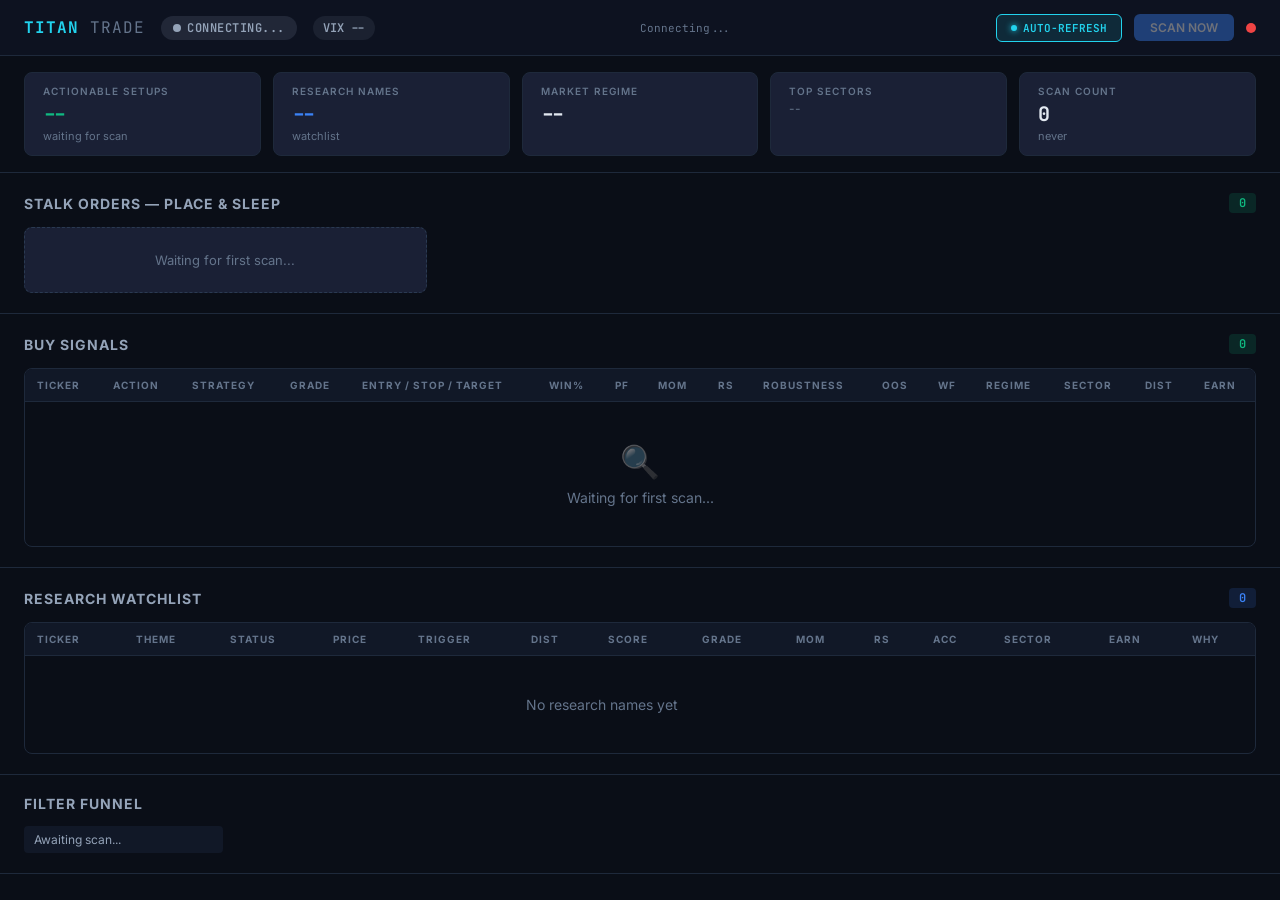
==== static/live.html @ 1145a7be "error fixed" ====
<!DOCTYPE html>
<html lang="en">
<head>
<meta charset="UTF-8">
<meta name="viewport" content="width=device-width, initial-scale=1.0">
<title>Titan Trade — Live Scanner</title>
<link href="https://fonts.googleapis.com/css2?family=JetBrains+Mono:wght@300;400;500;600;700&family=Inter:wght@300;400;500;600;700&display=swap" rel="stylesheet">
<style>
/* ============================================================
   TITAN TRADE LIVE DASHBOARD — Dark Trading Terminal Theme
   ============================================================ */
:root {
  --bg-primary: #0a0e17;
  --bg-secondary: #111827;
  --bg-card: #1a2035;
  --bg-card-hover: #1f2847;
  --bg-header: #0d1220;
  --border: #1e293b;
  --border-light: #2a3a52;
  --text-primary: #e2e8f0;
  --text-secondary: #94a3b8;
  --text-muted: #64748b;
  --accent-blue: #3b82f6;
  --accent-cyan: #22d3ee;
  --accent-green: #10b981;
  --accent-red: #ef4444;
  --accent-amber: #f59e0b;
  --accent-purple: #a78bfa;
  --grade-a: #10b981;
  --grade-b: #3b82f6;
  --grade-c: #f59e0b;
  --grade-d: #f97316;
  --grade-f: #ef4444;
  --glow-green: 0 0 20px rgba(16, 185, 129, 0.15);
  --glow-blue: 0 0 20px rgba(59, 130, 246, 0.15);
  --glow-red: 0 0 20px rgba(239, 68, 68, 0.15);
  --radius: 8px;
  --font-mono: 'JetBrains Mono', 'Cascadia Code', 'Fira Code', monospace;
  --font-sans: 'Inter', -apple-system, BlinkMacSystemFont, sans-serif;
}

* { margin: 0; padding: 0; box-sizing: border-box; }

body {
  font-family: var(--font-sans);
  background: var(--bg-primary);
  color: var(--text-primary);
  min-height: 100vh;
  overflow-x: hidden;
}

/* --- TOP BAR ----------------------------------------------------------- */
.topbar {
  display: flex;
  align-items: center;
  justify-content: space-between;
  padding: 0 24px;
  height: 56px;
  background: var(--bg-header);
  border-bottom: 1px solid var(--border);
  position: sticky;
  top: 0;
  z-index: 100;
}
.topbar-left {
  display: flex;
  align-items: center;
  gap: 16px;
}
.logo {
  font-family: var(--font-mono);
  font-weight: 700;
  font-size: 16px;
  color: var(--accent-cyan);
  letter-spacing: 1px;
}
.logo span { color: var(--text-muted); font-weight: 400; }

.topbar-center {
  display: flex;
  align-items: center;
  gap: 20px;
}
.topbar-right {
  display: flex;
  align-items: center;
  gap: 12px;
}

/* Status pills */
.pill {
  display: inline-flex;
  align-items: center;
  gap: 6px;
  padding: 4px 12px;
  border-radius: 20px;
  font-size: 12px;
  font-weight: 600;
  font-family: var(--font-mono);
  letter-spacing: 0.5px;
}
.pill-dot {
  width: 8px; height: 8px;
  border-radius: 50%;
  display: inline-block;
}

.pill-bull { background: rgba(16, 185, 129, 0.15); color: var(--accent-green); }
.pill-bull .pill-dot { background: var(--accent-green); box-shadow: 0 0 6px var(--accent-green); }
.pill-bear { background: rgba(239, 68, 68, 0.15); color: var(--accent-red); }
.pill-bear .pill-dot { background: var(--accent-red); box-shadow: 0 0 6px var(--accent-red); }
.pill-neutral { background: rgba(148, 163, 184, 0.15); color: var(--text-secondary); }
.pill-neutral .pill-dot { background: var(--text-secondary); }
.pill-correction { background: rgba(245, 158, 11, 0.15); color: var(--accent-amber); }
.pill-correction .pill-dot { background: var(--accent-amber); box-shadow: 0 0 6px var(--accent-amber); }

.vix-pill {
  font-family: var(--font-mono);
  font-size: 12px;
  font-weight: 600;
  padding: 4px 10px;
  border-radius: 20px;
  background: rgba(148, 163, 184, 0.1);
  color: var(--text-secondary);
}
.vix-low { color: var(--accent-green); background: rgba(16, 185, 129, 0.1); }
.vix-mid { color: var(--accent-amber); background: rgba(245, 158, 11, 0.1); }
.vix-high { color: var(--accent-red); background: rgba(239, 68, 68, 0.15); }

.scan-status {
  font-family: var(--font-mono);
  font-size: 11px;
  color: var(--text-muted);
}
.scan-status.scanning { color: var(--accent-cyan); }

.btn-scan {
  background: var(--accent-blue);
  color: white;
  border: none;
  padding: 6px 16px;
  border-radius: 6px;
  font-size: 12px;
  font-weight: 600;
  cursor: pointer;
  font-family: var(--font-sans);
  transition: all 0.2s;
}
.btn-scan:hover { background: #2563eb; }
.btn-scan:disabled { opacity: 0.4; cursor: not-allowed; }

.btn-auto {
  background: transparent;
  color: var(--text-muted);
  border: 1px solid var(--border-light);
  padding: 6px 14px;
  border-radius: 6px;
  font-size: 11px;
  font-weight: 600;
  cursor: pointer;
  font-family: var(--font-mono);
  transition: all 0.2s;
  display: inline-flex;
  align-items: center;
  gap: 6px;
}
.btn-auto:hover { border-color: var(--accent-cyan); color: var(--accent-cyan); }
.btn-auto.active {
  background: rgba(34, 211, 238, 0.12);
  border-color: var(--accent-cyan);
  color: var(--accent-cyan);
}
.btn-auto .auto-dot {
  width: 6px; height: 6px;
  border-radius: 50%;
  background: var(--text-muted);
  transition: all 0.3s;
}
.btn-auto.active .auto-dot {
  background: var(--accent-cyan);
  box-shadow: 0 0 6px var(--accent-cyan);
}

.refresh-flash {
  animation: flashBorder 1s ease-out;
}
@keyframes flashBorder {
  0% { box-shadow: inset 0 0 0 2px var(--accent-cyan); }
  100% { box-shadow: inset 0 0 0 0px transparent; }
}

.ws-indicator {
  width: 10px; height: 10px;
  border-radius: 50%;
  background: var(--accent-red);
  transition: background 0.3s;
}
.ws-indicator.connected { background: var(--accent-green); box-shadow: 0 0 8px rgba(16,185,129,0.5); }

/* --- ALERT BANNER ------------------------------------------------------ */
.alert-banner {
  padding: 10px 24px;
  font-size: 13px;
  font-weight: 500;
  display: none;
  align-items: center;
  gap: 8px;
}
.alert-banner.visible { display: flex; }
.alert-actionable { background: rgba(16, 185, 129, 0.1); color: var(--accent-green); border-bottom: 1px solid rgba(16,185,129,0.2); }
.alert-research { background: rgba(59, 130, 246, 0.08); color: var(--accent-blue); border-bottom: 1px solid rgba(59,130,246,0.15); }
.alert-defensive { background: rgba(239, 68, 68, 0.08); color: var(--accent-red); border-bottom: 1px solid rgba(239,68,68,0.15); }
.alert-quiet { background: rgba(148, 163, 184, 0.05); color: var(--text-muted); border-bottom: 1px solid var(--border); }

/* --- STATS ROW --------------------------------------------------------- */
.stats-row {
  display: flex;
  gap: 12px;
  padding: 16px 24px;
  border-bottom: 1px solid var(--border);
  flex-wrap: wrap;
}
.stat-card {
  background: var(--bg-card);
  border: 1px solid var(--border);
  border-radius: var(--radius);
  padding: 12px 18px;
  flex: 1;
  min-width: 140px;
}
.stat-card .label {
  font-size: 10px;
  font-weight: 600;
  text-transform: uppercase;
  letter-spacing: 1px;
  color: var(--text-muted);
  margin-bottom: 4px;
}
.stat-card .value {
  font-family: var(--font-mono);
  font-size: 20px;
  font-weight: 700;
}
.stat-card .sub {
  font-size: 11px;
  color: var(--text-muted);
  margin-top: 2px;
}

/* --- MAIN LAYOUT ------------------------------------------------------- */
.main-grid {
  display: grid;
  grid-template-columns: 1fr;
  gap: 0;
}

/* --- SECTION ----------------------------------------------------------- */
.section {
  border-bottom: 1px solid var(--border);
  padding: 20px 24px;
}
.section-header {
  display: flex;
  align-items: center;
  justify-content: space-between;
  margin-bottom: 14px;
}
.section-title {
  font-size: 14px;
  font-weight: 700;
  text-transform: uppercase;
  letter-spacing: 1px;
  color: var(--text-secondary);
}
.section-badge {
  font-family: var(--font-mono);
  font-size: 12px;
  font-weight: 600;
  padding: 2px 10px;
  border-radius: 4px;
  background: rgba(59, 130, 246, 0.15);
  color: var(--accent-blue);
}
.section-badge.green { background: rgba(16, 185, 129, 0.15); color: var(--accent-green); }

/* --- TABLE ------------------------------------------------------------- */
.table-wrap {
  overflow-x: auto;
  border-radius: var(--radius);
  border: 1px solid var(--border);
}
table {
  width: 100%;
  border-collapse: collapse;
  font-size: 13px;
}
thead th {
  background: var(--bg-secondary);
  color: var(--text-muted);
  font-size: 10px;
  font-weight: 700;
  text-transform: uppercase;
  letter-spacing: 1px;
  padding: 10px 12px;
  text-align: left;
  border-bottom: 1px solid var(--border);
  position: sticky;
  top: 0;
  white-space: nowrap;
}
tbody td {
  padding: 10px 12px;
  border-bottom: 1px solid var(--border);
  white-space: nowrap;
  vertical-align: middle;
}
tbody tr { transition: background 0.15s; }
tbody tr:hover { background: var(--bg-card-hover); }
tbody tr:last-child td { border-bottom: none; }
tbody tr.highlight-new {
  animation: rowFlash 2s ease-out;
}
@keyframes rowFlash {
  0% { background: rgba(16, 185, 129, 0.2); }
  100% { background: transparent; }
}

.ticker-cell {
  font-family: var(--font-mono);
  font-weight: 700;
  font-size: 14px;
  color: var(--accent-cyan);
}
.action-cell {
  font-family: var(--font-mono);
  font-weight: 600;
  font-size: 11px;
  padding: 3px 8px;
  border-radius: 4px;
  display: inline-block;
}
.action-buy { background: rgba(16, 185, 129, 0.15); color: var(--accent-green); }
.action-watch { background: rgba(245, 158, 11, 0.12); color: var(--accent-amber); }
.action-pilot { background: rgba(167, 139, 250, 0.15); color: var(--accent-purple); }

.grade-badge {
  font-family: var(--font-mono);
  font-weight: 700;
  font-size: 13px;
  width: 28px; height: 28px;
  display: inline-flex;
  align-items: center;
  justify-content: center;
  border-radius: 6px;
}
.grade-A { background: rgba(16, 185, 129, 0.2); color: var(--grade-a); }
.grade-B { background: rgba(59, 130, 246, 0.2); color: var(--grade-b); }
.grade-C { background: rgba(245, 158, 11, 0.2); color: var(--grade-c); }
.grade-D { background: rgba(249, 115, 22, 0.2); color: var(--grade-d); }
.grade-F { background: rgba(239, 68, 68, 0.2); color: var(--grade-f); }

.mono { font-family: var(--font-mono); }
.text-green { color: var(--accent-green); }
.text-red { color: var(--accent-red); }
.text-amber { color: var(--accent-amber); }
.text-blue { color: var(--accent-blue); }
.text-muted { color: var(--text-muted); }
.text-cyan { color: var(--accent-cyan); }
.text-purple { color: var(--accent-purple); }

.sector-tag {
  font-size: 10px;
  font-weight: 600;
  padding: 2px 6px;
  border-radius: 3px;
  background: rgba(34, 211, 238, 0.12);
  color: var(--accent-cyan);
}
.sector-tag.aligned { background: rgba(16, 185, 129, 0.15); color: var(--accent-green); }

.bar-cell {
  display: flex;
  align-items: center;
  gap: 6px;
}
.mini-bar {
  width: 50px; height: 6px;
  background: var(--border);
  border-radius: 3px;
  overflow: hidden;
}
.mini-bar-fill {
  height: 100%;
  border-radius: 3px;
  transition: width 0.5s ease;
}
.bar-green { background: var(--accent-green); }
.bar-blue { background: var(--accent-blue); }
.bar-amber { background: var(--accent-amber); }
.bar-red { background: var(--accent-red); }

/* Price levels */
.price-levels {
  display: flex;
  flex-direction: column;
  gap: 1px;
  font-family: var(--font-mono);
  font-size: 11px;
}
.price-levels .entry { color: var(--text-primary); }
.price-levels .stop { color: var(--accent-red); }
.price-levels .target { color: var(--accent-green); }

/* --- FILTER FUNNEL ----------------------------------------------------- */
.filter-grid {
  display: grid;
  grid-template-columns: repeat(auto-fill, minmax(180px, 1fr));
  gap: 8px;
}
.filter-item {
  display: flex;
  justify-content: space-between;
  align-items: center;
  padding: 6px 10px;
  background: var(--bg-secondary);
  border-radius: 4px;
  font-size: 12px;
}
.filter-item .name { color: var(--text-secondary); }
.filter-item .count {
  font-family: var(--font-mono);
  font-weight: 600;
  color: var(--text-muted);
}

/* --- SECTORS ----------------------------------------------------------- */
.sector-chips {
  display: flex;
  gap: 8px;
  flex-wrap: wrap;
}
.sector-chip {
  padding: 4px 12px;
  border-radius: 20px;
  font-size: 12px;
  font-weight: 600;
  background: rgba(34, 211, 238, 0.1);
  color: var(--accent-cyan);
  border: 1px solid rgba(34, 211, 238, 0.2);
}

/* --- DETAIL PANEL (expandable row) ------------------------------------- */
.detail-row td {
  padding: 0 !important;
  border-bottom: 1px solid var(--border);
}
.detail-content {
  padding: 14px 20px;
  background: var(--bg-secondary);
  display: grid;
  grid-template-columns: repeat(auto-fill, minmax(160px, 1fr));
  gap: 10px;
}
.detail-item .label {
  font-size: 10px;
  text-transform: uppercase;
  letter-spacing: 0.5px;
  color: var(--text-muted);
}
.detail-item .val {
  font-family: var(--font-mono);
  font-size: 13px;
  font-weight: 600;
  color: var(--text-primary);
}

/* --- EMPTY STATE ------------------------------------------------------- */
.empty-state {
  text-align: center;
  padding: 40px 20px;
  color: var(--text-muted);
}
.empty-state .icon { font-size: 32px; margin-bottom: 8px; opacity: 0.4; }
.empty-state p { font-size: 14px; }

/* --- SCANNING OVERLAY -------------------------------------------------- */
.scanning-pulse {
  display: inline-block;
  width: 8px; height: 8px;
  border-radius: 50%;
  background: var(--accent-cyan);
  animation: pulse 1.5s ease-in-out infinite;
  margin-right: 6px;
}
@keyframes pulse {
  0%, 100% { opacity: 0.4; transform: scale(0.8); }
  50% { opacity: 1; transform: scale(1.2); }
}

/* --- STALK ORDERS ------------------------------------------------------ */
.stalk-grid {
  display: grid;
  grid-template-columns: repeat(auto-fill, minmax(300px, 1fr));
  gap: 12px;
}
.stalk-card {
  background: var(--bg-card);
  border: 1px solid rgba(16, 185, 129, 0.3);
  border-radius: var(--radius);
  padding: 16px;
  position: relative;
  transition: all 0.2s;
}
.stalk-card:hover {
  border-color: var(--accent-green);
  box-shadow: var(--glow-green);
}
.stalk-card-header {
  display: flex;
  align-items: center;
  justify-content: space-between;
  margin-bottom: 12px;
}
.stalk-ticker {
  font-family: var(--font-mono);
  font-size: 18px;
  font-weight: 700;
  color: var(--accent-cyan);
}
.stalk-badge {
  font-family: var(--font-mono);
  font-size: 10px;
  font-weight: 700;
  padding: 3px 8px;
  border-radius: 4px;
  background: rgba(16, 185, 129, 0.15);
  color: var(--accent-green);
  letter-spacing: 1px;
}
.stalk-levels {
  display: grid;
  grid-template-columns: 1fr 1fr 1fr;
  gap: 8px;
  margin-bottom: 12px;
}
.stalk-level {
  text-align: center;
  padding: 8px 4px;
  border-radius: 6px;
  background: var(--bg-secondary);
}
.stalk-level .sl-label {
  font-size: 9px;
  font-weight: 700;
  text-transform: uppercase;
  letter-spacing: 1px;
  margin-bottom: 4px;
}
.stalk-level .sl-price {
  font-family: var(--font-mono);
  font-size: 15px;
  font-weight: 700;
}
.sl-entry .sl-label { color: var(--accent-blue); }
.sl-entry .sl-price { color: var(--text-primary); }
.sl-stop .sl-label { color: var(--accent-red); }
.sl-stop .sl-price { color: var(--accent-red); }
.sl-target .sl-label { color: var(--accent-green); }
.sl-target .sl-price { color: var(--accent-green); }

.stalk-meta {
  display: flex;
  flex-wrap: wrap;
  gap: 10px;
  font-size: 11px;
  color: var(--text-muted);
}
.stalk-meta .sm-item {
  display: flex;
  align-items: center;
  gap: 4px;
}
.stalk-meta .sm-val {
  font-family: var(--font-mono);
  font-weight: 600;
  color: var(--text-secondary);
}

.stalk-empty {
  text-align: center;
  padding: 24px;
  color: var(--text-muted);
  font-size: 13px;
  background: var(--bg-card);
  border: 1px dashed var(--border-light);
  border-radius: var(--radius);
}

/* --- SCROLLBAR --------------------------------------------------------- */
::-webkit-scrollbar { width: 6px; height: 6px; }
::-webkit-scrollbar-track { background: transparent; }
::-webkit-scrollbar-thumb { background: var(--border-light); border-radius: 3px; }
::-webkit-scrollbar-thumb:hover { background: var(--text-muted); }

/* --- RESPONSIVE -------------------------------------------------------- */
@media (max-width: 768px) {
  .topbar { padding: 0 12px; flex-wrap: wrap; height: auto; min-height: 56px; gap: 8px; padding-top: 8px; padding-bottom: 8px; }
  .topbar-center { order: 3; width: 100%; justify-content: center; }
  .stats-row { padding: 12px; }
  .section { padding: 16px 12px; }
  .stat-card { min-width: 100px; padding: 8px 12px; }
  .stat-card .value { font-size: 16px; }
}
</style>
</head>
<body>

<!-- ================================================================== -->
<!-- TOP BAR                                                            -->
<!-- ================================================================== -->
<div class="topbar">
  <div class="topbar-left">
    <div class="logo">TITAN<span> TRADE</span></div>
    <div id="market-pill" class="pill pill-neutral">
      <span class="pill-dot"></span>
      <span id="market-label">CONNECTING...</span>
    </div>
    <div id="vix-pill" class="vix-pill">VIX --</div>
  </div>
  <div class="topbar-center">
    <span id="scan-status" class="scan-status">Connecting...</span>
  </div>
  <div class="topbar-right">
    <button id="btn-auto" class="btn-auto active" onclick="toggleAutoRefresh()" title="Auto-refresh page when scan completes">
      <span class="auto-dot"></span>AUTO-REFRESH
    </button>
    <button id="btn-scan" class="btn-scan" onclick="requestScan()" disabled>SCAN NOW</button>
    <div id="ws-dot" class="ws-indicator" title="WebSocket"></div>
  </div>
</div>

<!-- ================================================================== -->
<!-- ALERT BANNER                                                       -->
<!-- ================================================================== -->
<div id="alert-banner" class="alert-banner"></div>

<!-- ================================================================== -->
<!-- STATS ROW                                                          -->
<!-- ================================================================== -->
<div class="stats-row">
  <div class="stat-card">
    <div class="label">Actionable Setups</div>
    <div class="value text-green" id="stat-actionable">--</div>
    <div class="sub" id="stat-actionable-sub">waiting for scan</div>
  </div>
  <div class="stat-card">
    <div class="label">Research Names</div>
    <div class="value text-blue" id="stat-research">--</div>
    <div class="sub" id="stat-research-sub">watchlist</div>
  </div>
  <div class="stat-card">
    <div class="label">Market Regime</div>
    <div class="value" id="stat-regime">--</div>
    <div class="sub" id="stat-regime-sub">&nbsp;</div>
  </div>
  <div class="stat-card">
    <div class="label">Top Sectors</div>
    <div id="sector-chips" class="sector-chips" style="margin-top:4px">
      <span class="text-muted" style="font-size:12px">--</span>
    </div>
  </div>
  <div class="stat-card">
    <div class="label">Scan Count</div>
    <div class="value mono" id="stat-scans">0</div>
    <div class="sub" id="stat-last-scan">never</div>
  </div>
</div>

<!-- ================================================================== -->
<!-- STALK ORDERS — Place these and go to sleep                         -->
<!-- ================================================================== -->
<div class="section" id="section-stalk">
  <div class="section-header">
    <span class="section-title">Stalk Orders — Place &amp; Sleep</span>
    <span class="section-badge green" id="stalk-count-badge">0</span>
  </div>
  <div id="stalk-grid" class="stalk-grid">
    <div class="stalk-empty">Waiting for first scan...</div>
  </div>
</div>

<!-- ================================================================== -->
<!-- ACTIONABLE SETUPS                                                  -->
<!-- ================================================================== -->
<div class="section" id="section-setups">
  <div class="section-header">
    <span class="section-title">Buy Signals</span>
    <span class="section-badge green" id="setup-count-badge">0</span>
  </div>
  <div class="table-wrap">
    <table>
      <thead>
        <tr>
          <th>Ticker</th>
          <th>Action</th>
          <th>Strategy</th>
          <th>Grade</th>
          <th>Entry / Stop / Target</th>
          <th>Win%</th>
          <th>PF</th>
          <th>Mom</th>
          <th>RS</th>
          <th>Robustness</th>
          <th>OOS</th>
          <th>WF</th>
          <th>Regime</th>
          <th>Sector</th>
          <th>Dist</th>
          <th>Earn</th>
        </tr>
      </thead>
      <tbody id="setups-body">
        <tr><td colspan="16" class="empty-state"><div class="icon">&#x1F50D;</div><p>Waiting for first scan...</p></td></tr>
      </tbody>
    </table>
  </div>
</div>

<!-- ================================================================== -->
<!-- RESEARCH WATCHLIST                                                  -->
<!-- ================================================================== -->
<div class="section" id="section-watchlist">
  <div class="section-header">
    <span class="section-title">Research Watchlist</span>
    <span class="section-badge" id="watch-count-badge">0</span>
  </div>
  <div class="table-wrap">
    <table>
      <thead>
        <tr>
          <th>Ticker</th>
          <th>Theme</th>
          <th>Status</th>
          <th>Price</th>
          <th>Trigger</th>
          <th>Dist</th>
          <th>Score</th>
          <th>Grade</th>
          <th>Mom</th>
          <th>RS</th>
          <th>Acc</th>
          <th>Sector</th>
          <th>Earn</th>
          <th>Why</th>
        </tr>
      </thead>
      <tbody id="watchlist-body">
        <tr><td colspan="13" class="empty-state"><p>No research names yet</p></td></tr>
      </tbody>
    </table>
  </div>
</div>

<!-- ================================================================== -->
<!-- FILTER FUNNEL                                                      -->
<!-- ================================================================== -->
<div class="section">
  <div class="section-header">
    <span class="section-title">Filter Funnel</span>
  </div>
  <div class="filter-grid" id="filter-grid">
    <div class="filter-item"><span class="name">Awaiting scan...</span></div>
  </div>
</div>

<!-- ================================================================== -->
<!-- JAVASCRIPT                                                         -->
<!-- ================================================================== -->
<script>
(function() {
  "use strict";

  // ---- State -----------------------------------------------------------
  let ws = null;
  let reconnectTimer = null;
  let countdownTimer = null;
  let nextScanTime = null;
  let isScanning = false;
  let previousTickers = new Set();
  let autoRefresh = true;
  let scanResultCount = 0;

  // ---- Helpers ---------------------------------------------------------
  const $ = id => document.getElementById(id);
  const money = v => `$${Number(v||0).toLocaleString(undefined,{minimumFractionDigits:2,maximumFractionDigits:2})}`;
  const pct = (v, d=1) => `${Number(v||0).toFixed(d)}%`;

  function marketPillClass(status) {
    const s = String(status||"").toUpperCase();
    if (s.includes("STRONG_BULL") || s.includes("BULL")) return "pill-bull";
    if (s.includes("BEAR") || s.includes("PANIC")) return "pill-bear";
    if (s.includes("CORRECTION") || s.includes("FEAR")) return "pill-correction";
    return "pill-neutral";
  }

  function vixClass(v) {
    v = Number(v||0);
    if (v <= 15) return "vix-low";
    if (v <= 22) return "";
    if (v <= 30) return "vix-mid";
    return "vix-high";
  }

  function actionClass(action) {
    const a = String(action||"").toUpperCase();
    if (a.includes("BUY")) return "action-buy";
    if (a.includes("PILOT")) return "action-pilot";
    return "action-watch";
  }

  function gradeClass(g) { return `grade-${String(g||"F").toUpperCase()}`; }

  function alertClass(state) {
    const s = String(state||"").toUpperCase();
    if (s === "ACTIONABLE") return "alert-actionable";
    if (s === "RESEARCH") return "alert-research";
    if (s === "DEFENSIVE") return "alert-defensive";
    return "alert-quiet";
  }

  function barColor(v) {
    v = Number(v||0);
    if (v >= 70) return "bar-green";
    if (v >= 50) return "bar-blue";
    if (v >= 30) return "bar-amber";
    return "bar-red";
  }

  function timeAgo(iso) {
    if (!iso) return "never";
    const diff = (Date.now() - new Date(iso).getTime()) / 1000;
    if (diff < 60) return "just now";
    if (diff < 3600) return `${Math.floor(diff/60)}m ago`;
    return `${Math.floor(diff/3600)}h ${Math.floor((diff%3600)/60)}m ago`;
  }

  function playNotificationSound() {
    try {
      const ctx = new (window.AudioContext || window.webkitAudioContext)();
      const osc = ctx.createOscillator();
      const gain = ctx.createGain();
      osc.connect(gain);
      gain.connect(ctx.destination);
      osc.frequency.value = 880;
      osc.type = "sine";
      gain.gain.setValueAtTime(0.1, ctx.currentTime);
      gain.gain.exponentialRampToValueAtTime(0.001, ctx.currentTime + 0.3);
      osc.start(ctx.currentTime);
      osc.stop(ctx.currentTime + 0.3);
    } catch(e) {}
  }

  // ---- Countdown -------------------------------------------------------
  function startCountdown() {
    if (countdownTimer) clearInterval(countdownTimer);
    countdownTimer = setInterval(updateCountdown, 1000);
  }

  function updateCountdown() {
    const statusEl = $("scan-status");
    if (isScanning) {
      statusEl.innerHTML = '<span class="scanning-pulse"></span>Scanning S&P 500...';
      statusEl.className = "scan-status scanning";
      return;
    }
    if (!nextScanTime) {
      statusEl.textContent = "Waiting...";
      return;
    }
    const diff = Math.max(0, (new Date(nextScanTime).getTime() - Date.now()) / 1000);
    const m = Math.floor(diff / 60);
    const s = Math.floor(diff % 60);
    statusEl.textContent = `Next scan in ${m}:${String(s).padStart(2,"0")}`;
    statusEl.className = "scan-status";
  }

  // ---- Render: Scan Results --------------------------------------------
  function renderScanResult(data) {
    if (!data) return;

    const actionable = Number(data.actionable_count ?? (data.setups||[]).length);
    const research = Number(data.research_watchlist_count ?? data.watchlist_count ?? (data.research_watchlist||[]).length);
    const mktStatus = data.market_status || "UNKNOWN";
    const vix = data.vix_level;
    const topSectors = data.top_sectors || [];
    const oppState = data.opportunity_state || "QUIET";
    const oppHeadline = data.opportunity_headline || "";
    const oppDetail = data.opportunity_detail || "";

    // Topbar
    const mp = $("market-pill");
    mp.className = `pill ${marketPillClass(mktStatus)}`;
    $("market-label").textContent = mktStatus;

    const vp = $("vix-pill");
    vp.textContent = vix != null ? `VIX ${Number(vix).toFixed(1)}` : "VIX --";
    vp.className = `vix-pill ${vixClass(vix)}`;

    // Stats
    $("stat-actionable").textContent = actionable;
    $("stat-actionable-sub").textContent = actionable === 1 ? "setup ready" : "setups ready";
    $("stat-research").textContent = research;
    $("stat-research-sub").textContent = "watchlist";
    $("stat-regime").textContent = mktStatus;
    $("stat-regime").className = `value ${marketPillClass(mktStatus).replace("pill-","text-")}`;
    $("stat-regime-sub").textContent = vix != null ? `VIX ${Number(vix).toFixed(1)}` : "";

    // Sectors
    const sc = $("sector-chips");
    if (topSectors.length) {
      sc.innerHTML = topSectors.map(s => `<span class="sector-chip">${s}</span>`).join("");
    } else {
      sc.innerHTML = '<span class="text-muted" style="font-size:12px">--</span>';
    }

    // Scan count & time
    $("stat-last-scan").textContent = timeAgo(data.timestamp);

    // Alert banner
    const ab = $("alert-banner");
    ab.className = `alert-banner visible ${alertClass(oppState)}`;
    ab.innerHTML = `<strong>${oppState}</strong> &mdash; ${oppHeadline}`;

    // Stalk orders
    const stalkOrders = data.stalk_orders || [];
    $("stalk-count-badge").textContent = stalkOrders.length;
    renderStalkOrders(stalkOrders);

    // Setups table
    const setups = data.setups || [];
    const newTickers = new Set(setups.map(s => s.ticker));
    $("setup-count-badge").textContent = setups.length;
    renderSetupsTable(setups, newTickers);

    // Check for new signals
    if (previousTickers.size > 0) {
      const brandNew = setups.filter(s => !previousTickers.has(s.ticker));
      if (brandNew.length > 0) {
        playNotificationSound();
        document.title = `(${brandNew.length} NEW) Titan Trade`;
        setTimeout(() => { document.title = "Titan Trade — Live Scanner"; }, 10000);
      }
    }
    previousTickers = newTickers;

    // Watchlist table
    const watchlist = data.research_watchlist || data.watchlist || [];
    $("watch-count-badge").textContent = watchlist.length;
    renderWatchlistTable(watchlist);

    // Filter funnel
    renderFilterFunnel(data);
  }

  function renderStalkOrders(orders) {
    const grid = $("stalk-grid");
    if (!orders.length) {
      grid.innerHTML = '<div class="stalk-empty">No stalk candidates in this scan — check back next cycle</div>';
      return;
    }
    grid.innerHTML = "";
    orders.forEach(o => {
      const card = document.createElement("div");
      card.className = "stalk-card";
      card.innerHTML = `
        <div class="stalk-card-header">
          <span class="stalk-ticker">${o.symbol}</span>
          <span class="stalk-badge">STALK</span>
        </div>
        <div class="stalk-levels">
          <div class="stalk-level sl-entry">
            <div class="sl-label">Limit Buy</div>
            <div class="sl-price">${money(o.pivot_price)}</div>
          </div>
          <div class="stalk-level sl-stop">
            <div class="sl-label">Stop Loss</div>
            <div class="sl-price">${money(o.stop_price)}</div>
          </div>
          <div class="stalk-level sl-target">
            <div class="sl-label">Target</div>
            <div class="sl-price">${money(o.target_price)}</div>
          </div>
        </div>
        <div class="stalk-meta">
          <div class="sm-item">Shares: <span class="sm-val">${o.qty}</span></div>
          <div class="sm-item">Risk: <span class="sm-val">$${Number(o.risk_dollars||0).toFixed(0)}</span></div>
          <div class="sm-item">Sector: <span class="sm-val">${o.sector||"--"}</span></div>
          ${o.score ? `<div class="sm-item">Score: <span class="sm-val">${Number(o.score).toFixed(0)}</span></div>` : ""}
          ${o.rs_percentile ? `<div class="sm-item">RS: <span class="sm-val">${Number(o.rs_percentile).toFixed(0)}</span></div>` : ""}
        </div>
      `;
      grid.appendChild(card);
    });
  }

  function renderSetupsTable(setups, newTickers) {
    const tbody = $("setups-body");
    if (!setups.length) {
      tbody.innerHTML = '<tr><td colspan="16" class="empty-state"><p>No actionable setups in this scan</p></td></tr>';
      return;
    }
    tbody.innerHTML = "";
    setups.forEach(s => {
      const isNew = !previousTickers.has(s.ticker);
      const tr = document.createElement("tr");
      if (isNew) tr.className = "highlight-new";

      const oosPf = Number(s.oos_pf||0);
      const oosN = Number(s.oos_trades||0);
      const wfPf = Number(s.walk_forward_pf||0);
      const wfPr = Number(s.walk_forward_pass_rate||0);
      const regS = Number(s.regime_score||0);
      const rob = Number(s.robustness_score||0);
      const dist = Number(s.distance_to_entry_pct||0);

      tr.innerHTML = `
        <td class="ticker-cell">${s.ticker}</td>
        <td><span class="action-cell ${actionClass(s.action)}">${s.action||s.confirmation_status||"WATCH"}</span></td>
        <td class="mono" style="font-size:11px">${s.strategy}</td>
        <td><span class="grade-badge ${gradeClass(s.confidence_grade)}">${s.confidence_grade}</span></td>
        <td>
          <div class="price-levels">
            <span class="entry">${money(s.trigger)}</span>
            <span class="stop">${money(s.stop)}</span>
            <span class="target">${money(s.target)}</span>
          </div>
        </td>
        <td class="mono">${pct(s.win_rate)}</td>
        <td class="mono">${Number(s.profit_factor||0).toFixed(2)}</td>
        <td>
          <div class="bar-cell">
            <span class="mono" style="font-size:11px">${Number(s.momentum_score||0).toFixed(0)}</span>
            <div class="mini-bar"><div class="mini-bar-fill ${barColor(s.momentum_score)}" style="width:${Math.min(100,s.momentum_score||0)}%"></div></div>
          </div>
        </td>
        <td>
          <div class="bar-cell">
            <span class="mono" style="font-size:11px">${Number(s.rs_percentile||0).toFixed(0)}</span>
            <div class="mini-bar"><div class="mini-bar-fill ${barColor(s.rs_percentile)}" style="width:${Math.min(100,s.rs_percentile||0)}%"></div></div>
          </div>
        </td>
        <td>
          <div class="bar-cell">
            <span class="mono" style="font-size:11px">${rob.toFixed(0)}</span>
            <div class="mini-bar"><div class="mini-bar-fill ${barColor(rob)}" style="width:${Math.min(100,rob)}%"></div></div>
          </div>
        </td>
        <td class="mono" style="font-size:11px">${oosN > 0 ? `${oosPf.toFixed(2)}/${oosN}` : "--"}</td>
        <td class="mono" style="font-size:11px">${wfPf > 0 ? `${wfPf.toFixed(2)}/${pct(wfPr*100,0)}` : "--"}</td>
        <td class="mono" style="font-size:11px">${pct(regS*100,0)}</td>
        <td>${s.sector_aligned ? `<span class="sector-tag aligned">${s.sector}</span>` : `<span class="sector-tag">${s.sector||""}</span>`}</td>
        <td class="mono ${dist > 2 ? "text-amber" : dist > 0 ? "text-muted" : "text-green"}" style="font-size:11px">${dist > 0 ? `+${dist.toFixed(1)}%` : `${dist.toFixed(1)}%`}</td>
        <td class="mono" style="font-size:11px">${s.earnings_call || "?"}</td>
      `;

      // Click to expand detail
      tr.style.cursor = "pointer";
      tr.addEventListener("click", () => toggleDetail(tr, s));
      tbody.appendChild(tr);
    });
  }

  function toggleDetail(tr, s) {
    const existing = tr.nextElementSibling;
    if (existing && existing.classList.contains("detail-row")) {
      existing.remove();
      return;
    }
    const detail = document.createElement("tr");
    detail.className = "detail-row";
    detail.innerHTML = `<td colspan="16">
      <div class="detail-content">
        <div class="detail-item"><div class="label">Pre-Breakout</div><div class="val">${Number(s.pre_breakout_score||0).toFixed(0)}</div></div>
        <div class="detail-item"><div class="label">Expectancy</div><div class="val">${Number(s.net_expectancy||0).toFixed(4)}</div></div>
        <div class="detail-item"><div class="label">Starter Trigger</div><div class="val">${money(s.starter_trigger)}</div></div>
        <div class="detail-item"><div class="label">Add-On Trigger</div><div class="val">${Number(s.add_on_trigger||0) > 0 ? money(s.add_on_trigger) : "--"}</div></div>
        <div class="detail-item"><div class="label">Partial Target</div><div class="val">${Number(s.partial_target||0) > 0 ? money(s.partial_target) : "--"}</div></div>
        <div class="detail-item"><div class="label">Starter Qty</div><div class="val">${s.starter_qty || s.qty || "--"}</div></div>
        <div class="detail-item"><div class="label">Total Plan</div><div class="val">${s.planned_total_qty || "--"}</div></div>
        <div class="detail-item"><div class="label">Add-On Qty</div><div class="val">${Number(s.add_on_qty||0) > 0 ? s.add_on_qty : "--"}</div></div>
        <div class="detail-item"><div class="label">Position Scalar</div><div class="val">${Number(s.position_size_scalar||1).toFixed(2)}x</div></div>
        <div class="detail-item"><div class="label">Tier</div><div class="val">${s.opportunity_tier || "VALIDATED"}</div></div>
        <div class="detail-item"><div class="label">From 52w High</div><div class="val">${Number(s.distance_from_high_pct||0).toFixed(1)}%</div></div>
        <div class="detail-item"><div class="label">Entry Ready</div><div class="val">${Number(s.entry_ready_score||0).toFixed(0)}</div></div>
      </div>
    </td>`;
    tr.after(detail);
  }

  function renderWatchlistTable(watchlist) {
    const tbody = $("watchlist-body");
    if (!watchlist.length) {
      tbody.innerHTML = '<tr><td colspan="14" class="empty-state"><p>No research names in this scan</p></td></tr>';
      return;
    }
    tbody.innerHTML = "";
    watchlist.forEach(w => {
      const tr = document.createElement("tr");
      const statusClass = w.status === "STALK" ? "text-amber" : "text-muted";
      tr.innerHTML = `
        <td class="ticker-cell">${w.ticker}</td>
        <td class="mono" style="font-size:11px">${w.theme}</td>
        <td class="${statusClass}" style="font-weight:600;font-size:12px">${w.status}</td>
        <td class="mono">${money(w.price)}</td>
        <td class="mono">${money(w.trigger)}</td>
        <td class="mono" style="font-size:11px">${Number(w.distance_to_entry_pct||0).toFixed(1)}%</td>
        <td class="mono">${Number(w.score||0).toFixed(0)}</td>
        <td><span class="grade-badge ${gradeClass(w.confidence_grade || 'C')}" style="transform: scale(0.85);">${w.confidence_grade || "C"}</span></td>
        <td>
          <div class="bar-cell">
            <span class="mono" style="font-size:11px">${Number(w.momentum_score||0).toFixed(0)}</span>
            <div class="mini-bar"><div class="mini-bar-fill ${barColor(w.momentum_score)}" style="width:${Math.min(100,w.momentum_score||0)}%"></div></div>
          </div>
        </td>
        <td>
          <div class="bar-cell">
            <span class="mono" style="font-size:11px">${Number(w.rs_percentile||0).toFixed(0)}</span>
            <div class="mini-bar"><div class="mini-bar-fill ${barColor(w.rs_percentile)}" style="width:${Math.min(100,w.rs_percentile||0)}%"></div></div>
          </div>
        </td>
        <td class="mono" style="font-size:11px">${Number(w.accumulation_score||0).toFixed(0)}</td>
        <td>${w.sector_aligned ? `<span class="sector-tag aligned">${w.sector}</span>` : `<span class="sector-tag">${w.sector||""}</span>`}</td>
        <td class="mono" style="font-size:11px">${w.earnings_call || "?"}</td>
        <td style="font-size:11px;max-width:200px;white-space:normal;color:var(--text-secondary)">${w.why||""}</td>
      `;
      tbody.appendChild(tr);
    });
  }

  function renderFilterFunnel(data) {
    const grid = $("filter-grid");
    // The stats from v3 scan come through as filter summary keys
    // We look for the stats object in the scan data
    const rawStats = data._filter_stats || {};

    // Try to extract from the total_scanned and passed_count
    const total = Number(data.total_scanned || 0);
    const passed = Number(data.actionable_count || data.passed_count || 0);

    // Build filter items from what we have
    const items = [];
    if (total > 0) items.push({name: "Total Scanned", count: total});
    if (passed > 0) items.push({name: "Passed All Filters", count: passed});

    // Look for filter breakdown in the data (v3 exports this in stats)
    const knownFilters = [
      "No Data", "Low Price/Liquidity", "Downtrend (Bear)", "No Setup (VCP/Dip)",
      "Not Near High", "Gap Risk", "Regime Filter", "Rejected (Low Win%)",
      "Rejected (Quality)", "Rejected (OOS)", "Rejected (WF)", "Rejected (Regime)",
      "Precision Filter", "Research Only", "Too Far From Entry", "Unconfirmed Setup",
      "Extended Above Entry", "Bad Risk/Reward", "Earnings Risk", "Sizing Constraint",
      "Sector Filter", "Error", "Passed"
    ];
    // These may be in a flat stats dict
    for (const key of Object.keys(data)) {
      if (knownFilters.includes(key) && Number(data[key]) > 0) {
        items.push({name: key, count: Number(data[key])});
      }
    }

    if (items.length === 0) {
      grid.innerHTML = '<div class="filter-item"><span class="name">Filter data populates after first scan</span></div>';
      return;
    }

    grid.innerHTML = items.map(f =>
      `<div class="filter-item"><span class="name">${f.name}</span><span class="count">${f.count}</span></div>`
    ).join("");
  }

  // ---- WebSocket -------------------------------------------------------
  function connectWS() {
    const proto = location.protocol === "https:" ? "wss:" : "ws:";
    ws = new WebSocket(`${proto}//${location.host}/ws`);

    ws.onopen = () => {
      $("ws-dot").classList.add("connected");
      $("btn-scan").disabled = false;
      startCountdown();
    };

    ws.onclose = () => {
      $("ws-dot").classList.remove("connected");
      $("btn-scan").disabled = true;
      reconnectTimer = setTimeout(connectWS, 3000);
    };

    ws.onerror = () => { ws.close(); };

    ws.onmessage = (e) => {
      try {
        const msg = JSON.parse(e.data);

        if (msg.type === "state") {
          isScanning = msg.is_scanning;
          nextScanTime = msg.next_scan_time;
          $("stat-scans").textContent = msg.scan_count || 0;
          $("btn-scan").disabled = isScanning;
          updateCountdown();
        }

        if (msg.type === "scan_result") {
          scanResultCount++;
          renderScanResult(msg.data);

          // Auto-refresh: full page reload after scan completes (skip first load)
          if (autoRefresh && scanResultCount > 1) {
            // Brief flash to signal refresh, then reload
            document.body.classList.add("refresh-flash");
            setTimeout(() => location.reload(), 600);
          }
        }

        if (msg.type === "scan_error") {
          $("scan-status").textContent = `Error: ${msg.error}`;
          $("scan-status").className = "scan-status";
        }
      } catch(err) {
        console.error("WS parse error:", err);
      }
    };
  }

  window.requestScan = function() {
    if (ws && ws.readyState === WebSocket.OPEN) {
      ws.send(JSON.stringify({action: "scan_now"}));
    }
  };

  window.toggleAutoRefresh = function() {
    autoRefresh = !autoRefresh;
    const btn = $("btn-auto");
    btn.classList.toggle("active", autoRefresh);
  };

  // ---- Boot ------------------------------------------------------------
  connectWS();

  // Update "time ago" labels every 30s
  setInterval(() => {
    // re-render time ago from last scan data
    const el = $("stat-last-scan");
    if (el && el.dataset.iso) {
      el.textContent = timeAgo(el.dataset.iso);
    }
  }, 30000);

})();
</script>

</body>
</html>
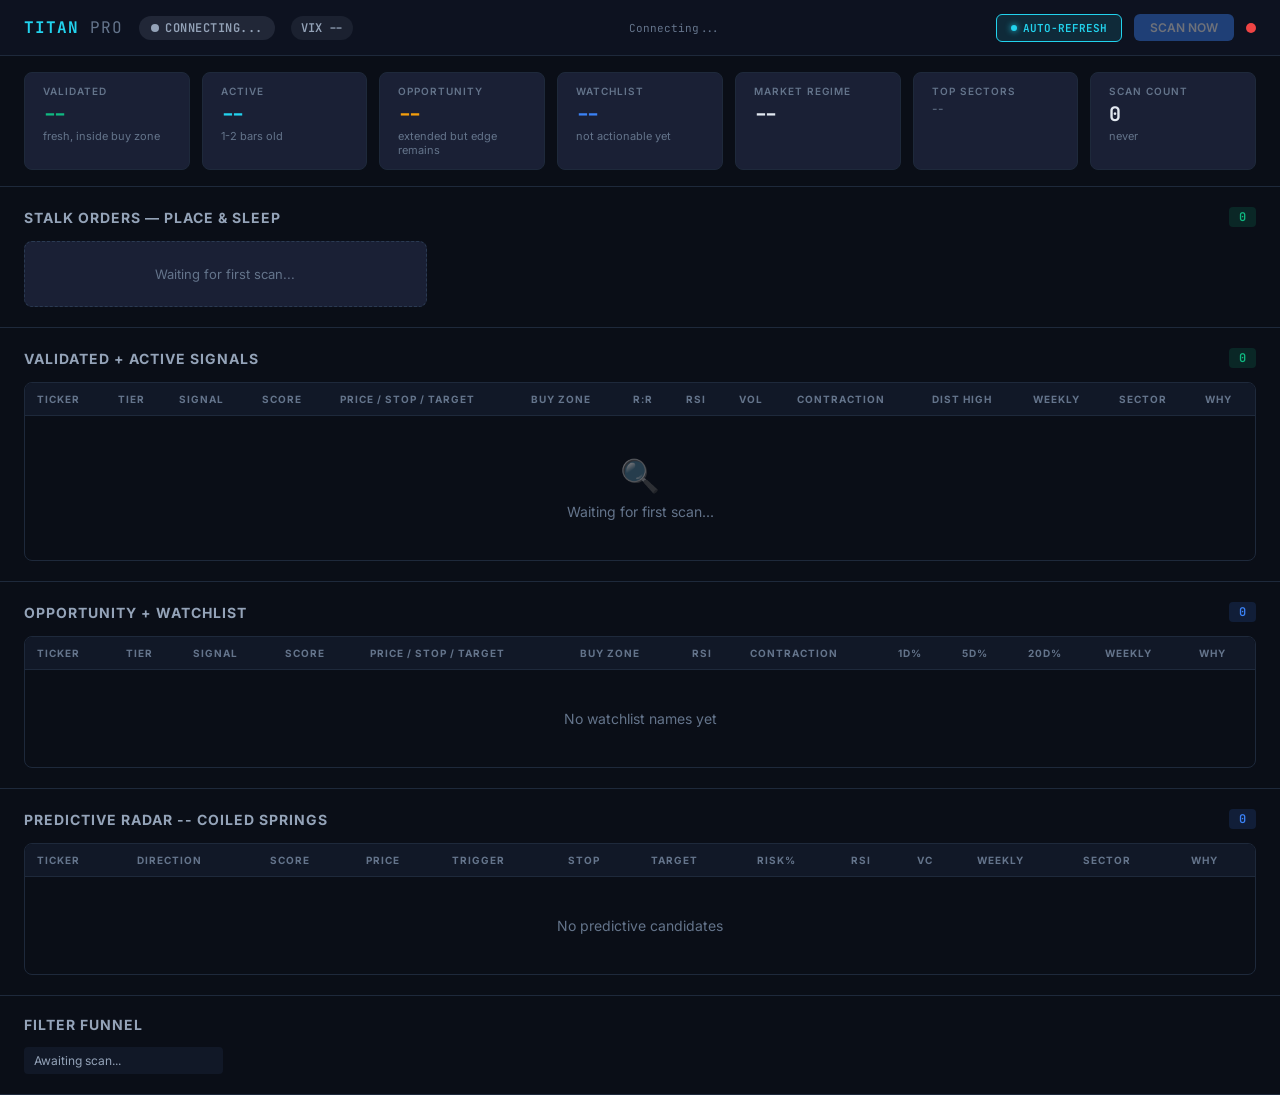
==== commit be4f5867: "updated" ====
--- a/static/live.html
+++ b/static/live.html
@@ -3,7 +3,7 @@
 <head>
 <meta charset="UTF-8">
 <meta name="viewport" content="width=device-width, initial-scale=1.0">
-<title>Titan Trade — Live Scanner</title>
+<title>Titan Pro Scanner — Live</title>
 <link href="https://fonts.googleapis.com/css2?family=JetBrains+Mono:wght@300;400;500;600;700&family=Inter:wght@300;400;500;600;700&display=swap" rel="stylesheet">
 <style>
 /* ============================================================
@@ -596,6 +596,55 @@
   border-radius: var(--radius);
 }
 
+/* --- TIER BADGES ------------------------------------------------------- */
+.tier-badge {
+  font-family: var(--font-mono);
+  font-size: 10px;
+  font-weight: 700;
+  padding: 3px 8px;
+  border-radius: 4px;
+  letter-spacing: 0.5px;
+  display: inline-block;
+}
+.tier-VALIDATED { background: rgba(16, 185, 129, 0.2); color: var(--accent-green); }
+.tier-ACTIVE { background: rgba(34, 211, 238, 0.2); color: var(--accent-cyan); }
+.tier-OPPORTUNITY { background: rgba(245, 158, 11, 0.15); color: var(--accent-amber); }
+.tier-WATCHLIST { background: rgba(148, 163, 184, 0.15); color: var(--text-secondary); }
+
+/* Grade badges */
+.grade-badge {
+  font-family: var(--font-mono);
+  font-size: 10px;
+  font-weight: 700;
+  padding: 2px 6px;
+  border-radius: 3px;
+  display: inline-block;
+  min-width: 18px;
+  text-align: center;
+}
+.grade-a { background: rgba(16, 185, 129, 0.25); color: var(--accent-green); }
+.grade-b { background: rgba(59, 130, 246, 0.25); color: var(--accent-blue); }
+.grade-c { background: rgba(148, 163, 184, 0.15); color: var(--text-muted); }
+
+/* Signal type badges */
+.signal-badge {
+  font-family: var(--font-mono);
+  font-size: 10px;
+  font-weight: 600;
+  padding: 2px 6px;
+  border-radius: 3px;
+  background: rgba(167, 139, 250, 0.15);
+  color: var(--accent-purple);
+}
+
+/* Buy zone display */
+.buy-zone {
+  font-family: var(--font-mono);
+  font-size: 11px;
+  color: var(--text-secondary);
+}
+.buy-zone .bz-range { color: var(--accent-blue); }
+
 /* --- SCROLLBAR --------------------------------------------------------- */
 ::-webkit-scrollbar { width: 6px; height: 6px; }
 ::-webkit-scrollbar-track { background: transparent; }
@@ -620,7 +669,7 @@
 <!-- ================================================================== -->
 <div class="topbar">
   <div class="topbar-left">
-    <div class="logo">TITAN<span> TRADE</span></div>
+    <div class="logo">TITAN<span> PRO</span></div>
     <div id="market-pill" class="pill pill-neutral">
       <span class="pill-dot"></span>
       <span id="market-label">CONNECTING...</span>
@@ -649,14 +698,24 @@
 <!-- ================================================================== -->
 <div class="stats-row">
   <div class="stat-card">
-    <div class="label">Actionable Setups</div>
-    <div class="value text-green" id="stat-actionable">--</div>
-    <div class="sub" id="stat-actionable-sub">waiting for scan</div>
+    <div class="label">Validated</div>
+    <div class="value text-green" id="stat-validated">--</div>
+    <div class="sub" id="stat-validated-sub">fresh, inside buy zone</div>
   </div>
   <div class="stat-card">
-    <div class="label">Research Names</div>
-    <div class="value text-blue" id="stat-research">--</div>
-    <div class="sub" id="stat-research-sub">watchlist</div>
+    <div class="label">Active</div>
+    <div class="value text-cyan" id="stat-active">--</div>
+    <div class="sub" id="stat-active-sub">1-2 bars old</div>
+  </div>
+  <div class="stat-card">
+    <div class="label">Opportunity</div>
+    <div class="value text-amber" id="stat-opportunity">--</div>
+    <div class="sub">extended but edge remains</div>
+  </div>
+  <div class="stat-card">
+    <div class="label">Watchlist</div>
+    <div class="value text-blue" id="stat-watchlist">--</div>
+    <div class="sub">not actionable yet</div>
   </div>
   <div class="stat-card">
     <div class="label">Market Regime</div>
@@ -690,48 +749,46 @@
 </div>
 
 <!-- ================================================================== -->
-<!-- ACTIONABLE SETUPS                                                  -->
-<!-- ================================================================== -->
-<div class="section" id="section-setups">
+<!-- VALIDATED + ACTIVE (Actionable Tiers)                              -->
+<!-- ================================================================== -->
+<div class="section" id="section-actionable">
   <div class="section-header">
-    <span class="section-title">Buy Signals</span>
-    <span class="section-badge green" id="setup-count-badge">0</span>
+    <span class="section-title">Validated + Active Signals</span>
+    <span class="section-badge green" id="actionable-count-badge">0</span>
   </div>
   <div class="table-wrap">
     <table>
       <thead>
         <tr>
           <th>Ticker</th>
-          <th>Action</th>
-          <th>Strategy</th>
-          <th>Grade</th>
-          <th>Entry / Stop / Target</th>
-          <th>Win%</th>
-          <th>PF</th>
-          <th>Mom</th>
-          <th>RS</th>
-          <th>Robustness</th>
-          <th>OOS</th>
-          <th>WF</th>
-          <th>Regime</th>
+          <th>Tier</th>
+          <th>Signal</th>
+          <th>Score</th>
+          <th>Price / Stop / Target</th>
+          <th>Buy Zone</th>
+          <th>R:R</th>
+          <th>RSI</th>
+          <th>Vol</th>
+          <th>Contraction</th>
+          <th>Dist High</th>
+          <th>Weekly</th>
           <th>Sector</th>
-          <th>Dist</th>
-          <th>Earn</th>
+          <th>Why</th>
         </tr>
       </thead>
-      <tbody id="setups-body">
-        <tr><td colspan="16" class="empty-state"><div class="icon">&#x1F50D;</div><p>Waiting for first scan...</p></td></tr>
+      <tbody id="actionable-body">
+        <tr><td colspan="14" class="empty-state"><div class="icon">&#x1F50D;</div><p>Waiting for first scan...</p></td></tr>
       </tbody>
     </table>
   </div>
 </div>
 
 <!-- ================================================================== -->
-<!-- RESEARCH WATCHLIST                                                  -->
+<!-- OPPORTUNITY + WATCHLIST                                             -->
 <!-- ================================================================== -->
 <div class="section" id="section-watchlist">
   <div class="section-header">
-    <span class="section-title">Research Watchlist</span>
+    <span class="section-title">Opportunity + Watchlist</span>
     <span class="section-badge" id="watch-count-badge">0</span>
   </div>
   <div class="table-wrap">
@@ -739,23 +796,56 @@
       <thead>
         <tr>
           <th>Ticker</th>
-          <th>Theme</th>
-          <th>Status</th>
-          <th>Price</th>
-          <th>Trigger</th>
-          <th>Dist</th>
+          <th>Tier</th>
+          <th>Signal</th>
           <th>Score</th>
-          <th>Grade</th>
-          <th>Mom</th>
-          <th>RS</th>
-          <th>Acc</th>
-          <th>Sector</th>
-          <th>Earn</th>
+          <th>Price / Stop / Target</th>
+          <th>Buy Zone</th>
+          <th>RSI</th>
+          <th>Contraction</th>
+          <th>1D%</th>
+          <th>5D%</th>
+          <th>20D%</th>
+          <th>Weekly</th>
           <th>Why</th>
         </tr>
       </thead>
       <tbody id="watchlist-body">
-        <tr><td colspan="13" class="empty-state"><p>No research names yet</p></td></tr>
+        <tr><td colspan="13" class="empty-state"><p>No watchlist names yet</p></td></tr>
+      </tbody>
+    </table>
+  </div>
+</div>
+
+<!-- ================================================================== -->
+<!-- PREDICTIVE RADAR                                                   -->
+<!-- ================================================================== -->
+<div class="section" id="section-predictive">
+  <div class="section-header">
+    <span class="section-title">Predictive Radar -- Coiled Springs</span>
+    <span class="section-badge" id="pred-count-badge">0</span>
+  </div>
+  <div class="table-wrap">
+    <table>
+      <thead>
+        <tr>
+          <th>Ticker</th>
+          <th>Direction</th>
+          <th>Score</th>
+          <th>Price</th>
+          <th>Trigger</th>
+          <th>Stop</th>
+          <th>Target</th>
+          <th>Risk%</th>
+          <th>RSI</th>
+          <th>VC</th>
+          <th>Weekly</th>
+          <th>Sector</th>
+          <th>Why</th>
+        </tr>
+      </thead>
+      <tbody id="predictive-body">
+        <tr><td colspan="13" class="empty-state"><p>No predictive candidates</p></td></tr>
       </tbody>
     </table>
   </div>
@@ -795,11 +885,13 @@
   const money = v => `$${Number(v||0).toLocaleString(undefined,{minimumFractionDigits:2,maximumFractionDigits:2})}`;
   const pct = (v, d=1) => `${Number(v||0).toFixed(d)}%`;
 
-  function marketPillClass(status) {
-    const s = String(status||"").toUpperCase();
-    if (s.includes("STRONG_BULL") || s.includes("BULL")) return "pill-bull";
-    if (s.includes("BEAR") || s.includes("PANIC")) return "pill-bear";
-    if (s.includes("CORRECTION") || s.includes("FEAR")) return "pill-correction";
+  function regimeClass(regime) {
+    const s = String(regime||"").toUpperCase();
+    if (s.includes("STRONG_BULL")) return "pill-bull";
+    if (s.includes("BULL")) return "pill-bull";
+    if (s.includes("STRONG_BEAR")) return "pill-bear";
+    if (s.includes("BEAR")) return "pill-bear";
+    if (s.includes("SIDEWAYS")) return "pill-correction";
     return "pill-neutral";
   }
 
@@ -809,31 +901,6 @@
     if (v <= 22) return "";
     if (v <= 30) return "vix-mid";
     return "vix-high";
-  }
-
-  function actionClass(action) {
-    const a = String(action||"").toUpperCase();
-    if (a.includes("BUY")) return "action-buy";
-    if (a.includes("PILOT")) return "action-pilot";
-    return "action-watch";
-  }
-
-  function gradeClass(g) { return `grade-${String(g||"F").toUpperCase()}`; }
-
-  function alertClass(state) {
-    const s = String(state||"").toUpperCase();
-    if (s === "ACTIONABLE") return "alert-actionable";
-    if (s === "RESEARCH") return "alert-research";
-    if (s === "DEFENSIVE") return "alert-defensive";
-    return "alert-quiet";
-  }
-
-  function barColor(v) {
-    v = Number(v||0);
-    if (v >= 70) return "bar-green";
-    if (v >= 50) return "bar-blue";
-    if (v >= 30) return "bar-amber";
-    return "bar-red";
   }
 
   function timeAgo(iso) {
@@ -884,36 +951,41 @@
     statusEl.className = "scan-status";
   }
 
-  // ---- Render: Scan Results --------------------------------------------
+  // ---- Render: Pro Scan Results ----------------------------------------
   function renderScanResult(data) {
     if (!data) return;
 
-    const actionable = Number(data.actionable_count ?? (data.setups||[]).length);
-    const research = Number(data.research_watchlist_count ?? data.watchlist_count ?? (data.research_watchlist||[]).length);
-    const mktStatus = data.market_status || "UNKNOWN";
-    const vix = data.vix_level;
+    const validated = data.validated || [];
+    const active = data.active || [];
+    const opportunity = data.opportunity || [];
+    const watchlist = data.watchlist || [];
+    const predictiveRadar = data.predictive_radar || [];
+    const regime = data.regime || "UNKNOWN";
+    const vix = data.vix;
+    const adx = data.adx;
+    const marketScore = data.market_score;
     const topSectors = data.top_sectors || [];
-    const oppState = data.opportunity_state || "QUIET";
-    const oppHeadline = data.opportunity_headline || "";
-    const oppDetail = data.opportunity_detail || "";
+    const stalkOrders = data.stalk_orders || [];
 
     // Topbar
     const mp = $("market-pill");
-    mp.className = `pill ${marketPillClass(mktStatus)}`;
-    $("market-label").textContent = mktStatus;
+    mp.className = `pill ${regimeClass(regime)}`;
+    $("market-label").textContent = regime;
 
     const vp = $("vix-pill");
     vp.textContent = vix != null ? `VIX ${Number(vix).toFixed(1)}` : "VIX --";
     vp.className = `vix-pill ${vixClass(vix)}`;
 
     // Stats
-    $("stat-actionable").textContent = actionable;
-    $("stat-actionable-sub").textContent = actionable === 1 ? "setup ready" : "setups ready";
-    $("stat-research").textContent = research;
-    $("stat-research-sub").textContent = "watchlist";
-    $("stat-regime").textContent = mktStatus;
-    $("stat-regime").className = `value ${marketPillClass(mktStatus).replace("pill-","text-")}`;
-    $("stat-regime-sub").textContent = vix != null ? `VIX ${Number(vix).toFixed(1)}` : "";
+    $("stat-validated").textContent = validated.length;
+    $("stat-active").textContent = active.length;
+    $("stat-opportunity").textContent = opportunity.length;
+    $("stat-watchlist").textContent = watchlist.length;
+    $("stat-regime").textContent = regime;
+    $("stat-regime").className = `value ${regimeClass(regime).replace("pill-","text-")}`;
+    $("stat-regime-sub").textContent = (vix != null ? `VIX ${Number(vix).toFixed(1)}` : "") +
+      (adx ? ` | ADX ${Number(adx).toFixed(0)}` : "") +
+      (marketScore ? ` | Breadth ${Number(marketScore).toFixed(0)}%` : "");
 
     // Sectors
     const sc = $("sector-chips");
@@ -928,35 +1000,49 @@
 
     // Alert banner
     const ab = $("alert-banner");
-    ab.className = `alert-banner visible ${alertClass(oppState)}`;
-    ab.innerHTML = `<strong>${oppState}</strong> &mdash; ${oppHeadline}`;
+    const totalActionable = validated.length + active.length;
+    if (totalActionable > 0) {
+      ab.className = "alert-banner visible alert-actionable";
+      ab.innerHTML = `<strong>${totalActionable} ACTIONABLE</strong> &mdash; ${validated.length} validated + ${active.length} active signals. Place stalk orders and sleep.`;
+    } else if (opportunity.length > 0) {
+      ab.className = "alert-banner visible alert-research";
+      ab.innerHTML = `<strong>RESEARCH</strong> &mdash; ${opportunity.length} opportunities found but entries may be extended. Monitor for pullbacks.`;
+    } else if (watchlist.length > 0) {
+      ab.className = "alert-banner visible alert-quiet";
+      ab.innerHTML = `<strong>QUIET</strong> &mdash; ${watchlist.length} names on watchlist. No actionable setups tonight.`;
+    } else {
+      ab.className = "alert-banner visible alert-quiet";
+      ab.innerHTML = `<strong>QUIET</strong> &mdash; No setups found. Cash is a position.`;
+    }
 
     // Stalk orders
-    const stalkOrders = data.stalk_orders || [];
     $("stalk-count-badge").textContent = stalkOrders.length;
     renderStalkOrders(stalkOrders);
 
-    // Setups table
-    const setups = data.setups || [];
-    const newTickers = new Set(setups.map(s => s.ticker));
-    $("setup-count-badge").textContent = setups.length;
-    renderSetupsTable(setups, newTickers);
+    // Actionable table (validated + active)
+    const actionableItems = [...validated, ...active];
+    $("actionable-count-badge").textContent = actionableItems.length;
+    renderActionableTable(actionableItems);
 
     // Check for new signals
+    const newTickers = new Set(actionableItems.map(s => s.ticker));
     if (previousTickers.size > 0) {
-      const brandNew = setups.filter(s => !previousTickers.has(s.ticker));
+      const brandNew = actionableItems.filter(s => !previousTickers.has(s.ticker));
       if (brandNew.length > 0) {
         playNotificationSound();
-        document.title = `(${brandNew.length} NEW) Titan Trade`;
-        setTimeout(() => { document.title = "Titan Trade — Live Scanner"; }, 10000);
+        document.title = `(${brandNew.length} NEW) Titan Pro`;
+        setTimeout(() => { document.title = "Titan Pro Scanner — Live"; }, 10000);
       }
     }
     previousTickers = newTickers;
 
-    // Watchlist table
-    const watchlist = data.research_watchlist || data.watchlist || [];
-    $("watch-count-badge").textContent = watchlist.length;
-    renderWatchlistTable(watchlist);
+    // Watchlist table (opportunity + watchlist)
+    const watchItems = [...opportunity, ...watchlist];
+    $("watch-count-badge").textContent = watchItems.length;
+    renderWatchlistTable(watchItems);
+
+    // Predictive radar
+    renderPredictiveRadar(predictiveRadar);
 
     // Filter funnel
     renderFilterFunnel(data);
@@ -965,7 +1051,7 @@
   function renderStalkOrders(orders) {
     const grid = $("stalk-grid");
     if (!orders.length) {
-      grid.innerHTML = '<div class="stalk-empty">No stalk candidates in this scan — check back next cycle</div>';
+      grid.innerHTML = '<div class="stalk-empty">No stalk orders in this scan -- check back next cycle</div>';
       return;
     }
     grid.innerHTML = "";
@@ -974,13 +1060,15 @@
       card.className = "stalk-card";
       card.innerHTML = `
         <div class="stalk-card-header">
-          <span class="stalk-ticker">${o.symbol}</span>
+          <span class="stalk-ticker">${o.ticker}</span>
+          <span class="grade-badge grade-${(o.grade||'C').toLowerCase()}">${o.grade||'C'}</span>
+          <span class="signal-badge">${o.signal_type||""}</span>
           <span class="stalk-badge">STALK</span>
         </div>
         <div class="stalk-levels">
           <div class="stalk-level sl-entry">
             <div class="sl-label">Limit Buy</div>
-            <div class="sl-price">${money(o.pivot_price)}</div>
+            <div class="sl-price">${money(o.limit_price)}</div>
           </div>
           <div class="stalk-level sl-stop">
             <div class="sl-label">Stop Loss</div>
@@ -994,76 +1082,50 @@
         <div class="stalk-meta">
           <div class="sm-item">Shares: <span class="sm-val">${o.qty}</span></div>
           <div class="sm-item">Risk: <span class="sm-val">$${Number(o.risk_dollars||0).toFixed(0)}</span></div>
-          <div class="sm-item">Sector: <span class="sm-val">${o.sector||"--"}</span></div>
-          ${o.score ? `<div class="sm-item">Score: <span class="sm-val">${Number(o.score).toFixed(0)}</span></div>` : ""}
-          ${o.rs_percentile ? `<div class="sm-item">RS: <span class="sm-val">${Number(o.rs_percentile).toFixed(0)}</span></div>` : ""}
+          <div class="sm-item">Zone: <span class="sm-val">${o.buy_zone||"--"}</span></div>
+          <div class="sm-item">Time Stop: <span class="sm-val">${o.time_stop_days||"--"}D</span></div>
+          <div class="sm-item">Score: <span class="sm-val">${Number(o.trade_score||0).toFixed(1)}</span></div>
         </div>
+        <div style="margin-top:8px;font-size:11px;color:var(--text-muted)">${o.entry_note||""}</div>
       `;
       grid.appendChild(card);
     });
   }
 
-  function renderSetupsTable(setups, newTickers) {
-    const tbody = $("setups-body");
-    if (!setups.length) {
-      tbody.innerHTML = '<tr><td colspan="16" class="empty-state"><p>No actionable setups in this scan</p></td></tr>';
+  function renderActionableTable(items) {
+    const tbody = $("actionable-body");
+    if (!items.length) {
+      tbody.innerHTML = '<tr><td colspan="14" class="empty-state"><p>No actionable setups in this scan</p></td></tr>';
       return;
     }
     tbody.innerHTML = "";
-    setups.forEach(s => {
+    items.forEach(s => {
+      const tr = document.createElement("tr");
       const isNew = !previousTickers.has(s.ticker);
-      const tr = document.createElement("tr");
       if (isNew) tr.className = "highlight-new";
-
-      const oosPf = Number(s.oos_pf||0);
-      const oosN = Number(s.oos_trades||0);
-      const wfPf = Number(s.walk_forward_pf||0);
-      const wfPr = Number(s.walk_forward_pass_rate||0);
-      const regS = Number(s.regime_score||0);
-      const rob = Number(s.robustness_score||0);
-      const dist = Number(s.distance_to_entry_pct||0);
 
       tr.innerHTML = `
         <td class="ticker-cell">${s.ticker}</td>
-        <td><span class="action-cell ${actionClass(s.action)}">${s.action||s.confirmation_status||"WATCH"}</span></td>
-        <td class="mono" style="font-size:11px">${s.strategy}</td>
-        <td><span class="grade-badge ${gradeClass(s.confidence_grade)}">${s.confidence_grade}</span></td>
+        <td><span class="tier-badge tier-${s.tier}">${s.tier}</span></td>
+        <td><span class="grade-badge grade-${(s.grade||'C').toLowerCase()}">${s.grade||'C'}</span> <span class="signal-badge">${s.signal_type}</span></td>
+        <td class="mono text-green" style="font-weight:700">${Number(s.trade_score||0).toFixed(1)}</td>
         <td>
           <div class="price-levels">
-            <span class="entry">${money(s.trigger)}</span>
+            <span class="entry">${money(s.price)}</span>
             <span class="stop">${money(s.stop)}</span>
             <span class="target">${money(s.target)}</span>
           </div>
         </td>
-        <td class="mono">${pct(s.win_rate)}</td>
-        <td class="mono">${Number(s.profit_factor||0).toFixed(2)}</td>
-        <td>
-          <div class="bar-cell">
-            <span class="mono" style="font-size:11px">${Number(s.momentum_score||0).toFixed(0)}</span>
-            <div class="mini-bar"><div class="mini-bar-fill ${barColor(s.momentum_score)}" style="width:${Math.min(100,s.momentum_score||0)}%"></div></div>
-          </div>
-        </td>
-        <td>
-          <div class="bar-cell">
-            <span class="mono" style="font-size:11px">${Number(s.rs_percentile||0).toFixed(0)}</span>
-            <div class="mini-bar"><div class="mini-bar-fill ${barColor(s.rs_percentile)}" style="width:${Math.min(100,s.rs_percentile||0)}%"></div></div>
-          </div>
-        </td>
-        <td>
-          <div class="bar-cell">
-            <span class="mono" style="font-size:11px">${rob.toFixed(0)}</span>
-            <div class="mini-bar"><div class="mini-bar-fill ${barColor(rob)}" style="width:${Math.min(100,rob)}%"></div></div>
-          </div>
-        </td>
-        <td class="mono" style="font-size:11px">${oosN > 0 ? `${oosPf.toFixed(2)}/${oosN}` : "--"}</td>
-        <td class="mono" style="font-size:11px">${wfPf > 0 ? `${wfPf.toFixed(2)}/${pct(wfPr*100,0)}` : "--"}</td>
-        <td class="mono" style="font-size:11px">${pct(regS*100,0)}</td>
-        <td>${s.sector_aligned ? `<span class="sector-tag aligned">${s.sector}</span>` : `<span class="sector-tag">${s.sector||""}</span>`}</td>
-        <td class="mono ${dist > 2 ? "text-amber" : dist > 0 ? "text-muted" : "text-green"}" style="font-size:11px">${dist > 0 ? `+${dist.toFixed(1)}%` : `${dist.toFixed(1)}%`}</td>
-        <td class="mono" style="font-size:11px">${s.earnings_call || "?"}</td>
+        <td class="buy-zone"><span class="bz-range">${money(s.buy_zone_low)} - ${money(s.buy_zone_high)}</span></td>
+        <td class="mono">${Number(s.rr_ratio||0).toFixed(1)}</td>
+        <td class="mono">${Number(s.rsi||0).toFixed(0)}</td>
+        <td class="mono">${Number(s.volume_ratio||0).toFixed(1)}x</td>
+        <td class="mono ${Number(s.vol_contraction||1) < 0.6 ? 'text-green' : ''}">${Number(s.vol_contraction||0).toFixed(2)}</td>
+        <td class="mono">${Number(s.dist_from_high||0).toFixed(1)}%</td>
+        <td class="mono" style="font-size:11px">${s.weekly_trend||"--"}</td>
+        <td><span class="sector-tag">${s.sector||""}</span></td>
+        <td style="font-size:11px;max-width:200px;white-space:normal;color:var(--text-secondary)">${(s.reasons||[]).join(" | ")}</td>
       `;
-
-      // Click to expand detail
       tr.style.cursor = "pointer";
       tr.addEventListener("click", () => toggleDetail(tr, s));
       tbody.appendChild(tr);
@@ -1078,60 +1140,88 @@
     }
     const detail = document.createElement("tr");
     detail.className = "detail-row";
-    detail.innerHTML = `<td colspan="16">
+    detail.innerHTML = `<td colspan="14">
       <div class="detail-content">
-        <div class="detail-item"><div class="label">Pre-Breakout</div><div class="val">${Number(s.pre_breakout_score||0).toFixed(0)}</div></div>
-        <div class="detail-item"><div class="label">Expectancy</div><div class="val">${Number(s.net_expectancy||0).toFixed(4)}</div></div>
-        <div class="detail-item"><div class="label">Starter Trigger</div><div class="val">${money(s.starter_trigger)}</div></div>
-        <div class="detail-item"><div class="label">Add-On Trigger</div><div class="val">${Number(s.add_on_trigger||0) > 0 ? money(s.add_on_trigger) : "--"}</div></div>
-        <div class="detail-item"><div class="label">Partial Target</div><div class="val">${Number(s.partial_target||0) > 0 ? money(s.partial_target) : "--"}</div></div>
-        <div class="detail-item"><div class="label">Starter Qty</div><div class="val">${s.starter_qty || s.qty || "--"}</div></div>
-        <div class="detail-item"><div class="label">Total Plan</div><div class="val">${s.planned_total_qty || "--"}</div></div>
-        <div class="detail-item"><div class="label">Add-On Qty</div><div class="val">${Number(s.add_on_qty||0) > 0 ? s.add_on_qty : "--"}</div></div>
-        <div class="detail-item"><div class="label">Position Scalar</div><div class="val">${Number(s.position_size_scalar||1).toFixed(2)}x</div></div>
-        <div class="detail-item"><div class="label">Tier</div><div class="val">${s.opportunity_tier || "VALIDATED"}</div></div>
-        <div class="detail-item"><div class="label">From 52w High</div><div class="val">${Number(s.distance_from_high_pct||0).toFixed(1)}%</div></div>
-        <div class="detail-item"><div class="label">Entry Ready</div><div class="val">${Number(s.entry_ready_score||0).toFixed(0)}</div></div>
+        <div class="detail-item"><div class="label">Signal Type</div><div class="val">${s.signal_type||"--"}</div></div>
+        <div class="detail-item"><div class="label">Signal Strength</div><div class="val">${Number(s.signal_strength||0).toFixed(1)}</div></div>
+        <div class="detail-item"><div class="label">Trade Score</div><div class="val">${Number(s.trade_score||0).toFixed(1)}</div></div>
+        <div class="detail-item"><div class="label">Signal Age</div><div class="val">${s.signal_age||0} bars</div></div>
+        <div class="detail-item"><div class="label">Entry Style</div><div class="val">${s.entry_style||"--"}</div></div>
+        <div class="detail-item"><div class="label">Max Buy Price</div><div class="val">${money(s.max_buy_price)}</div></div>
+        <div class="detail-item"><div class="label">Cancel Above</div><div class="val">+${Number(s.cancel_above_pct||0).toFixed(1)}%</div></div>
+        <div class="detail-item"><div class="label">Time Stop</div><div class="val">${s.time_stop_days||"--"} days</div></div>
+        <div class="detail-item"><div class="label">Gap Risk</div><div class="val">${s.gap_risk||"--"}</div></div>
+        <div class="detail-item"><div class="label">Qty</div><div class="val">${s.qty||"--"}</div></div>
+        <div class="detail-item"><div class="label">Risk $</div><div class="val">$${Number(s.risk_dollars||0).toFixed(0)}</div></div>
+        <div class="detail-item"><div class="label">1D / 5D / 20D</div><div class="val">${Number(s.change_1d||0).toFixed(1)}% / ${Number(s.change_5d||0).toFixed(1)}% / ${Number(s.change_20d||0).toFixed(1)}%</div></div>
       </div>
+      <div style="padding:8px 20px 14px;font-size:12px;color:var(--text-muted)">${s.entry_note||""}</div>
     </td>`;
     tr.after(detail);
   }
 
-  function renderWatchlistTable(watchlist) {
+  function renderWatchlistTable(items) {
     const tbody = $("watchlist-body");
-    if (!watchlist.length) {
-      tbody.innerHTML = '<tr><td colspan="14" class="empty-state"><p>No research names in this scan</p></td></tr>';
+    if (!items.length) {
+      tbody.innerHTML = '<tr><td colspan="13" class="empty-state"><p>No watchlist names in this scan</p></td></tr>';
       return;
     }
     tbody.innerHTML = "";
-    watchlist.forEach(w => {
+    items.forEach(s => {
       const tr = document.createElement("tr");
-      const statusClass = w.status === "STALK" ? "text-amber" : "text-muted";
       tr.innerHTML = `
-        <td class="ticker-cell">${w.ticker}</td>
-        <td class="mono" style="font-size:11px">${w.theme}</td>
-        <td class="${statusClass}" style="font-weight:600;font-size:12px">${w.status}</td>
-        <td class="mono">${money(w.price)}</td>
-        <td class="mono">${money(w.trigger)}</td>
-        <td class="mono" style="font-size:11px">${Number(w.distance_to_entry_pct||0).toFixed(1)}%</td>
-        <td class="mono">${Number(w.score||0).toFixed(0)}</td>
-        <td><span class="grade-badge ${gradeClass(w.confidence_grade || 'C')}" style="transform: scale(0.85);">${w.confidence_grade || "C"}</span></td>
+        <td class="ticker-cell">${s.ticker}</td>
+        <td><span class="tier-badge tier-${s.tier}">${s.tier}</span></td>
+        <td><span class="signal-badge">${s.signal_type}</span></td>
+        <td class="mono">${Number(s.trade_score||0).toFixed(1)}</td>
         <td>
-          <div class="bar-cell">
-            <span class="mono" style="font-size:11px">${Number(w.momentum_score||0).toFixed(0)}</span>
-            <div class="mini-bar"><div class="mini-bar-fill ${barColor(w.momentum_score)}" style="width:${Math.min(100,w.momentum_score||0)}%"></div></div>
+          <div class="price-levels">
+            <span class="entry">${money(s.price)}</span>
+            <span class="stop">${money(s.stop)}</span>
+            <span class="target">${money(s.target)}</span>
           </div>
         </td>
-        <td>
-          <div class="bar-cell">
-            <span class="mono" style="font-size:11px">${Number(w.rs_percentile||0).toFixed(0)}</span>
-            <div class="mini-bar"><div class="mini-bar-fill ${barColor(w.rs_percentile)}" style="width:${Math.min(100,w.rs_percentile||0)}%"></div></div>
-          </div>
-        </td>
-        <td class="mono" style="font-size:11px">${Number(w.accumulation_score||0).toFixed(0)}</td>
-        <td>${w.sector_aligned ? `<span class="sector-tag aligned">${w.sector}</span>` : `<span class="sector-tag">${w.sector||""}</span>`}</td>
-        <td class="mono" style="font-size:11px">${w.earnings_call || "?"}</td>
-        <td style="font-size:11px;max-width:200px;white-space:normal;color:var(--text-secondary)">${w.why||""}</td>
+        <td class="buy-zone"><span class="bz-range">${money(s.buy_zone_low)} - ${money(s.buy_zone_high)}</span></td>
+        <td class="mono">${Number(s.rsi||0).toFixed(0)}</td>
+        <td class="mono ${Number(s.vol_contraction||1) < 0.6 ? 'text-green' : ''}">${Number(s.vol_contraction||0).toFixed(2)}</td>
+        <td class="mono">${Number(s.change_1d||0).toFixed(1)}%</td>
+        <td class="mono">${Number(s.change_5d||0).toFixed(1)}%</td>
+        <td class="mono">${Number(s.change_20d||0).toFixed(1)}%</td>
+        <td class="mono" style="font-size:11px">${s.weekly_trend||"--"}</td>
+        <td style="font-size:11px;max-width:200px;white-space:normal;color:var(--text-secondary)">${(s.reasons||[]).join(" | ")}</td>
+      `;
+      tr.style.cursor = "pointer";
+      tr.addEventListener("click", () => toggleDetail(tr, s));
+      tbody.appendChild(tr);
+    });
+  }
+
+  function renderPredictiveRadar(items) {
+    const tbody = $("predictive-body");
+    const badge = $("pred-count-badge");
+    badge.textContent = items.length;
+    if (!items.length) {
+      tbody.innerHTML = '<tr><td colspan="13" class="empty-state"><p>No predictive candidates</p></td></tr>';
+      return;
+    }
+    tbody.innerHTML = "";
+    items.forEach(r => {
+      const tr = document.createElement("tr");
+      const dirClass = r.direction === "UP" ? "text-green" : (r.direction === "DOWN" ? "text-red" : "");
+      tr.innerHTML = `
+        <td class="ticker-cell">${r.ticker}</td>
+        <td class="${dirClass}" style="font-weight:600">${r.direction}</td>
+        <td class="mono text-green" style="font-weight:700">${Number(r.pred_score||0).toFixed(1)}</td>
+        <td class="mono">${money(r.price)}</td>
+        <td class="mono" style="color:var(--accent-cyan)">${money(r.trigger)}</td>
+        <td class="mono" style="color:var(--accent-red)">${money(r.stop)}</td>
+        <td class="mono" style="color:var(--accent-green)">${money(r.target)}</td>
+        <td class="mono">${Number(r.risk_pct||0).toFixed(1)}%</td>
+        <td class="mono">${Number(r.rsi||0).toFixed(0)}</td>
+        <td class="mono ${Number(r.vol_contraction||1) < 0.6 ? 'text-green' : ''}">${Number(r.vol_contraction||0).toFixed(2)}</td>
+        <td class="mono" style="font-size:11px">${r.weekly_trend||"--"}</td>
+        <td><span class="sector-tag">${r.sector||""}</span></td>
+        <td style="font-size:11px;max-width:200px;white-space:normal;color:var(--text-secondary)">${(r.pred_reasons||[]).join(" | ")}</td>
       `;
       tbody.appendChild(tr);
     });
@@ -1139,40 +1229,30 @@
 
   function renderFilterFunnel(data) {
     const grid = $("filter-grid");
-    // The stats from v3 scan come through as filter summary keys
-    // We look for the stats object in the scan data
-    const rawStats = data._filter_stats || {};
-
-    // Try to extract from the total_scanned and passed_count
+    const items = [];
     const total = Number(data.total_scanned || 0);
-    const passed = Number(data.actionable_count || data.passed_count || 0);
-
-    // Build filter items from what we have
-    const items = [];
+    const signals = Number(data.total_signals || 0);
+    const validated = (data.validated||[]).length;
+    const active = (data.active||[]).length;
+    const opportunity = (data.opportunity||[]).length;
+    const watchlist = (data.watchlist||[]).length;
+    const scanTime = data.scan_time;
+
+    const predictive = Number(data.total_predictive || 0);
+
     if (total > 0) items.push({name: "Total Scanned", count: total});
-    if (passed > 0) items.push({name: "Passed All Filters", count: passed});
-
-    // Look for filter breakdown in the data (v3 exports this in stats)
-    const knownFilters = [
-      "No Data", "Low Price/Liquidity", "Downtrend (Bear)", "No Setup (VCP/Dip)",
-      "Not Near High", "Gap Risk", "Regime Filter", "Rejected (Low Win%)",
-      "Rejected (Quality)", "Rejected (OOS)", "Rejected (WF)", "Rejected (Regime)",
-      "Precision Filter", "Research Only", "Too Far From Entry", "Unconfirmed Setup",
-      "Extended Above Entry", "Bad Risk/Reward", "Earnings Risk", "Sizing Constraint",
-      "Sector Filter", "Error", "Passed"
-    ];
-    // These may be in a flat stats dict
-    for (const key of Object.keys(data)) {
-      if (knownFilters.includes(key) && Number(data[key]) > 0) {
-        items.push({name: key, count: Number(data[key])});
-      }
-    }
+    if (signals > 0) items.push({name: "Signals Detected", count: signals});
+    if (predictive > 0) items.push({name: "Predictive Candidates", count: predictive});
+    if (validated > 0) items.push({name: "Validated", count: validated});
+    if (active > 0) items.push({name: "Active", count: active});
+    if (opportunity > 0) items.push({name: "Opportunity", count: opportunity});
+    if (watchlist > 0) items.push({name: "Watchlist", count: watchlist});
+    if (scanTime) items.push({name: "Scan Time", count: `${scanTime}s`});
 
     if (items.length === 0) {
       grid.innerHTML = '<div class="filter-item"><span class="name">Filter data populates after first scan</span></div>';
       return;
     }
-
     grid.innerHTML = items.map(f =>
       `<div class="filter-item"><span class="name">${f.name}</span><span class="count">${f.count}</span></div>`
     ).join("");
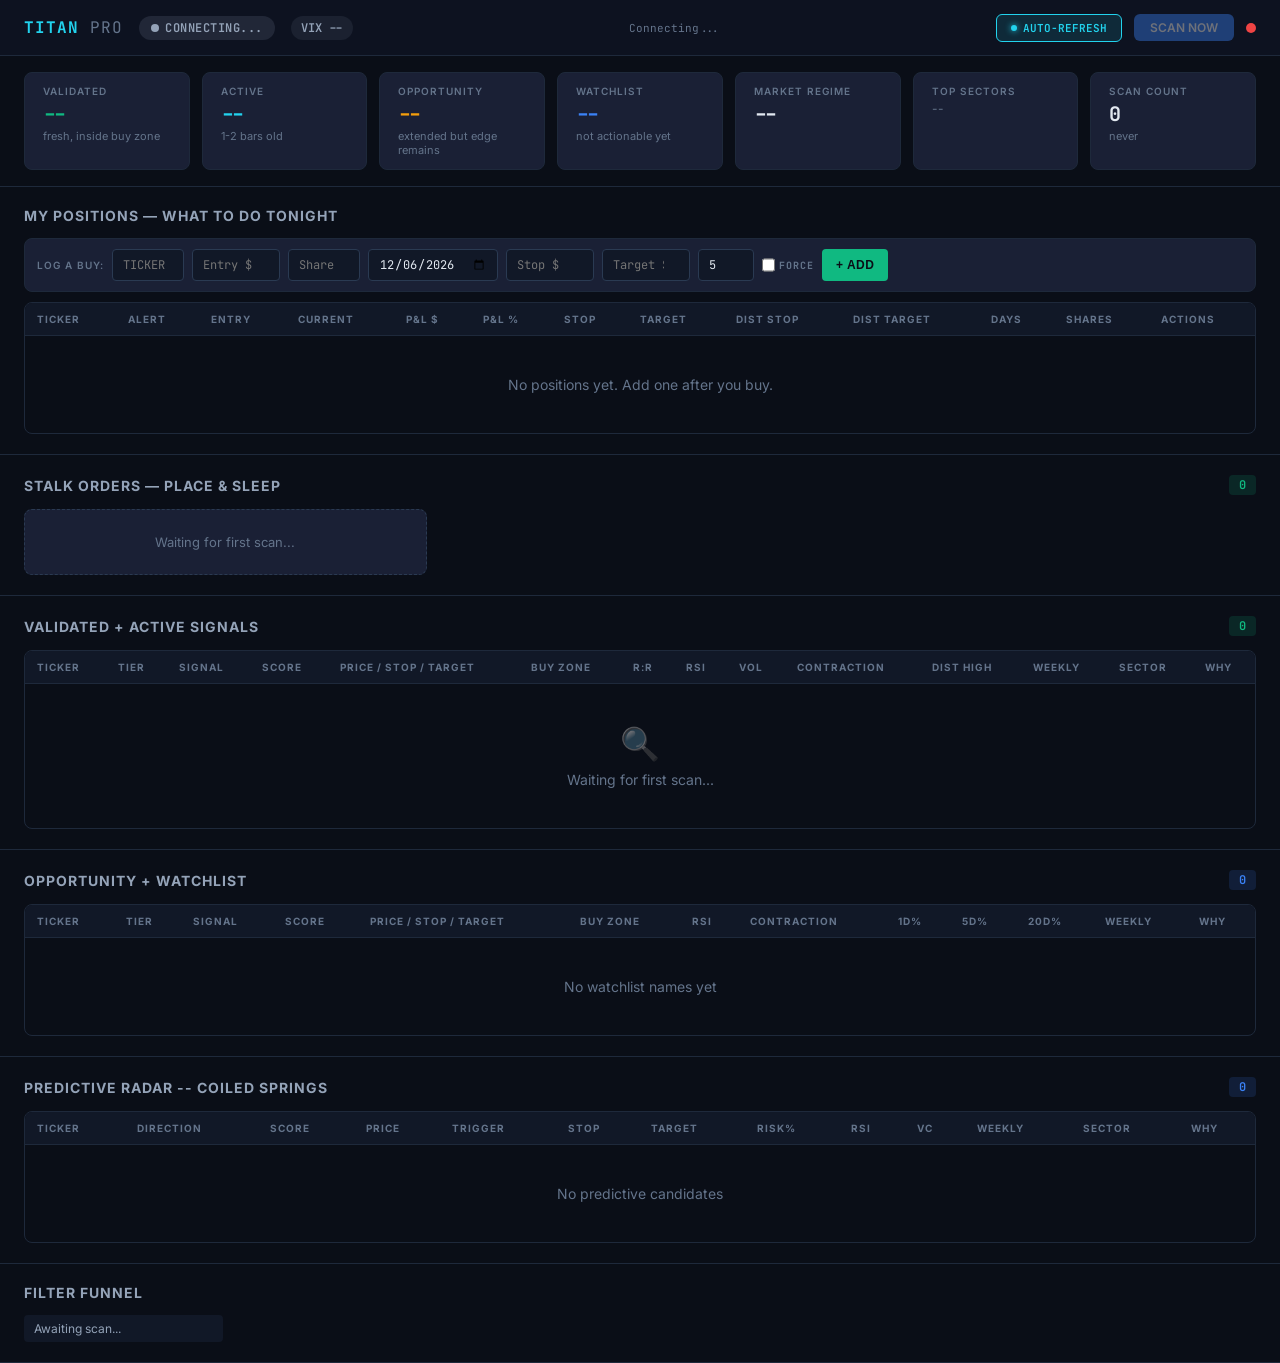
==== commit c802f885: "new_0427" ====
--- a/static/live.html
+++ b/static/live.html
@@ -645,6 +645,276 @@
 }
 .buy-zone .bz-range { color: var(--accent-blue); }
 
+/* --- DAILY LOSS BANNER ------------------------------------------------- */
+.loss-cap-banner {
+  padding: 10px 24px;
+  background: rgba(239, 68, 68, 0.18);
+  color: var(--accent-red);
+  border-bottom: 1px solid rgba(239, 68, 68, 0.4);
+  font-size: 13px;
+  font-weight: 600;
+  display: none;
+  align-items: center;
+  gap: 10px;
+}
+.loss-cap-banner.visible { display: flex; }
+.loss-cap-banner .lcb-dot {
+  width: 10px; height: 10px;
+  border-radius: 50%;
+  background: var(--accent-red);
+  box-shadow: 0 0 8px var(--accent-red);
+  animation: pulse 1.5s ease-in-out infinite;
+}
+
+/* --- STALK CARD EXTRA BADGES ------------------------------------------- */
+.stalk-live-row {
+  display: flex;
+  justify-content: space-between;
+  align-items: center;
+  margin: 6px 0;
+  padding: 6px 10px;
+  border-radius: 4px;
+  font-size: 11px;
+  font-family: var(--font-mono);
+  font-weight: 600;
+}
+.stalk-live-IN_ZONE { background: rgba(16, 185, 129, 0.12); color: var(--accent-green); }
+.stalk-live-PAST_MAX_BUY { background: rgba(239, 68, 68, 0.18); color: var(--accent-red); }
+.stalk-live-BELOW_ZONE { background: rgba(245, 158, 11, 0.15); color: var(--accent-amber); }
+.stalk-live-BROKEN { background: rgba(239, 68, 68, 0.22); color: var(--accent-red); }
+.stalk-live-UNKNOWN { background: rgba(148, 163, 184, 0.12); color: var(--text-muted); }
+
+.flag-badge {
+  font-family: var(--font-mono);
+  font-size: 10px;
+  font-weight: 700;
+  padding: 2px 7px;
+  border-radius: 3px;
+  margin-left: 6px;
+  letter-spacing: 0.5px;
+  display: inline-block;
+  vertical-align: middle;
+}
+.flag-held { background: rgba(167, 139, 250, 0.25); color: var(--accent-purple); }
+.flag-sector { background: rgba(245, 158, 11, 0.20); color: var(--accent-amber); }
+.flag-earnings { background: rgba(239, 68, 68, 0.22); color: var(--accent-red); }
+.flag-earnings-soon { background: rgba(245, 158, 11, 0.20); color: var(--accent-amber); }
+.flag-top-pick {
+  background: linear-gradient(135deg, rgba(250, 204, 21, 0.32), rgba(245, 158, 11, 0.28));
+  color: #fde047;
+  border: 1px solid rgba(250, 204, 21, 0.55);
+  text-shadow: 0 0 4px rgba(250, 204, 21, 0.4);
+}
+.flag-time-stop {
+  background: rgba(245, 158, 11, 0.22);
+  color: var(--accent-amber);
+  border: 1px solid rgba(245, 158, 11, 0.4);
+}
+
+/* Swing-score pill — one of four tiers */
+.swing-pill {
+  font-family: var(--font-mono);
+  font-size: 10px;
+  font-weight: 700;
+  padding: 2px 7px;
+  border-radius: 3px;
+  margin-left: 6px;
+  letter-spacing: 0.5px;
+  display: inline-block;
+  vertical-align: middle;
+  cursor: help;
+}
+.swing-top-pick {
+  background: rgba(250, 204, 21, 0.22);
+  color: #fde047;
+  border: 1px solid rgba(250, 204, 21, 0.5);
+}
+.swing-strong {
+  background: rgba(16, 185, 129, 0.2);
+  color: var(--accent-green);
+  border: 1px solid rgba(16, 185, 129, 0.4);
+}
+.swing-decent {
+  background: rgba(96, 165, 250, 0.18);
+  color: var(--accent-blue);
+  border: 1px solid rgba(96, 165, 250, 0.35);
+}
+.swing-weak {
+  background: rgba(148, 163, 184, 0.15);
+  color: var(--text-muted);
+  border: 1px solid rgba(148, 163, 184, 0.3);
+}
+
+/* Partial-exit / quick-profit advisory callouts */
+.advisory-box {
+  font-size: 11px;
+  padding: 6px 8px;
+  border-radius: 4px;
+  margin-top: 4px;
+  line-height: 1.4;
+}
+.advisory-partial {
+  background: rgba(250, 204, 21, 0.12);
+  border: 1px solid rgba(250, 204, 21, 0.35);
+  color: #fde047;
+}
+.advisory-quick {
+  background: rgba(16, 185, 129, 0.12);
+  border: 1px solid rgba(16, 185, 129, 0.3);
+  color: var(--accent-green);
+}
+.advisory-timestop {
+  background: rgba(245, 158, 11, 0.12);
+  border: 1px solid rgba(245, 158, 11, 0.3);
+  color: var(--accent-amber);
+}
+
+/* --- MY POSITIONS ------------------------------------------------------ */
+.positions-wrap {
+  display: flex;
+  flex-direction: column;
+  gap: 10px;
+}
+.position-add-row {
+  display: flex;
+  flex-wrap: wrap;
+  gap: 8px;
+  align-items: center;
+  padding: 10px 12px;
+  background: var(--bg-card);
+  border: 1px solid var(--border);
+  border-radius: var(--radius);
+}
+.position-add-row input {
+  background: var(--bg-secondary);
+  border: 1px solid var(--border-light);
+  border-radius: 4px;
+  color: var(--text-primary);
+  padding: 6px 10px;
+  font-family: var(--font-mono);
+  font-size: 12px;
+  height: 32px;
+  box-sizing: border-box;
+}
+.position-add-row input:focus {
+  outline: none;
+  border-color: var(--accent-cyan);
+}
+.position-add-row input.w-ticker { width: 72px; text-transform: uppercase; }
+.position-add-row input.w-price { width: 88px; }
+.position-add-row input.w-shares { width: 72px; }
+.position-add-row input.w-date { width: 130px; }
+.position-add-row input.w-days { width: 56px; }
+.position-add-row .add-label {
+  font-size: 10px;
+  font-weight: 600;
+  text-transform: uppercase;
+  letter-spacing: 1px;
+  color: var(--text-muted);
+}
+.position-add-row .btn-add {
+  background: var(--accent-green);
+  color: #0a0e17;
+  border: none;
+  padding: 6px 14px;
+  border-radius: 4px;
+  font-size: 12px;
+  font-weight: 700;
+  cursor: pointer;
+  height: 32px;
+  letter-spacing: 0.5px;
+}
+.position-add-row .btn-add:hover { filter: brightness(1.1); }
+.position-add-row .btn-add:disabled { opacity: 0.4; cursor: not-allowed; }
+.position-add-row .plan-hint {
+  font-size: 11px;
+  color: var(--accent-cyan);
+  font-family: var(--font-mono);
+}
+.position-add-row .error-hint {
+  font-size: 11px;
+  color: var(--accent-red);
+  font-family: var(--font-mono);
+}
+
+.pos-alert {
+  font-family: var(--font-mono);
+  font-size: 11px;
+  font-weight: 700;
+  padding: 3px 8px;
+  border-radius: 4px;
+  letter-spacing: 0.5px;
+  display: inline-block;
+}
+.pos-alert-HOLD { background: rgba(148, 163, 184, 0.15); color: var(--text-secondary); }
+.pos-alert-WARN_STOP { background: rgba(249, 115, 22, 0.15); color: var(--grade-d); }
+.pos-alert-WARN_TARGET { background: rgba(34, 211, 238, 0.15); color: var(--accent-cyan); }
+.pos-alert-WARN_TIMESTOP { background: rgba(245, 158, 11, 0.2); color: var(--accent-amber); font-weight: 700; }
+.pos-alert-SELL_STOP {
+  background: rgba(239, 68, 68, 0.25);
+  color: var(--accent-red);
+  animation: pulseAlert 1.2s ease-in-out infinite;
+}
+.pos-alert-SELL_TARGET {
+  background: rgba(16, 185, 129, 0.25);
+  color: var(--accent-green);
+  animation: pulseAlert 1.2s ease-in-out infinite;
+}
+.pos-alert-SELL_TIMESTOP {
+  background: rgba(245, 158, 11, 0.25);
+  color: var(--accent-amber);
+  animation: pulseAlert 1.2s ease-in-out infinite;
+}
+.pos-alert-SELL_TRAIL {
+  background: rgba(167, 139, 250, 0.25);
+  color: var(--accent-purple);
+  animation: pulseAlert 1.2s ease-in-out infinite;
+}
+.pos-alert-CLOSED { background: rgba(100, 116, 139, 0.2); color: var(--text-muted); }
+@keyframes pulseAlert {
+  0%, 100% { box-shadow: 0 0 0 0 currentColor; opacity: 0.95; }
+  50% { box-shadow: 0 0 10px 0 currentColor; opacity: 1; }
+}
+
+.pos-actions {
+  display: flex;
+  gap: 4px;
+}
+.pos-actions button {
+  background: transparent;
+  border: 1px solid var(--border-light);
+  color: var(--text-secondary);
+  padding: 3px 8px;
+  border-radius: 3px;
+  font-size: 10px;
+  font-weight: 600;
+  cursor: pointer;
+  font-family: var(--font-mono);
+  letter-spacing: 0.5px;
+  transition: all 0.15s;
+}
+.pos-actions button.close-btn:hover { border-color: var(--accent-green); color: var(--accent-green); }
+.pos-actions button.delete-btn:hover { border-color: var(--accent-red); color: var(--accent-red); }
+
+tr.row-sell-signal {
+  background: rgba(239, 68, 68, 0.04);
+}
+tr.row-sell-signal.row-target { background: rgba(16, 185, 129, 0.05); }
+tr.row-sell-signal.row-timestop { background: rgba(245, 158, 11, 0.05); }
+
+.pos-summary {
+  display: flex;
+  gap: 16px;
+  flex-wrap: wrap;
+  font-size: 12px;
+  color: var(--text-muted);
+  margin-left: auto;
+}
+.pos-summary .ps-item { font-family: var(--font-mono); }
+.pos-summary .ps-val { color: var(--text-primary); font-weight: 700; }
+.pos-summary .ps-val.green { color: var(--accent-green); }
+.pos-summary .ps-val.red { color: var(--accent-red); }
+
 /* --- SCROLLBAR --------------------------------------------------------- */
 ::-webkit-scrollbar { width: 6px; height: 6px; }
 ::-webkit-scrollbar-track { background: transparent; }
@@ -692,6 +962,10 @@
 <!-- ALERT BANNER                                                       -->
 <!-- ================================================================== -->
 <div id="alert-banner" class="alert-banner"></div>
+<div id="loss-cap-banner" class="loss-cap-banner">
+  <span class="lcb-dot"></span>
+  <span id="loss-cap-text">Daily loss cap hit</span>
+</div>
 
 <!-- ================================================================== -->
 <!-- STATS ROW                                                          -->
@@ -736,6 +1010,58 @@
 </div>
 
 <!-- ================================================================== -->
+<!-- MY POSITIONS — What you actually bought. SELL alerts live here.    -->
+<!-- ================================================================== -->
+<div class="section" id="section-positions">
+  <div class="section-header">
+    <span class="section-title">My Positions &mdash; What to do tonight</span>
+    <div class="pos-summary" id="pos-summary"></div>
+  </div>
+  <div class="positions-wrap">
+    <div class="position-add-row">
+      <span class="add-label">Log a buy:</span>
+      <input id="pos-ticker" class="w-ticker" placeholder="TICKER" maxlength="6" autocomplete="off">
+      <input id="pos-entry" class="w-price" type="number" step="0.01" min="0" placeholder="Entry $">
+      <input id="pos-shares" class="w-shares" type="number" step="1" min="1" placeholder="Shares">
+      <input id="pos-date" class="w-date" type="date" title="Entry date">
+      <input id="pos-stop" class="w-price" type="number" step="0.01" min="0" placeholder="Stop $">
+      <input id="pos-target" class="w-price" type="number" step="0.01" min="0" placeholder="Target $">
+      <input id="pos-timestop" class="w-days" type="number" step="1" min="1" max="60" placeholder="Days" value="5" title="Time-stop in business days (swing default: 5)">
+      <label style="display:inline-flex;align-items:center;gap:4px;font-size:10px;color:var(--text-muted);font-family:var(--font-mono);font-weight:700;letter-spacing:1px;cursor:pointer">
+        <input type="checkbox" id="pos-force" style="margin:0">FORCE
+      </label>
+      <button class="btn-add" id="btn-add-pos" onclick="addPosition()">+ ADD</button>
+      <span id="pos-add-hint" class="plan-hint"></span>
+    </div>
+    <div id="pos-preflight" style="font-size:11px;font-family:var(--font-mono);padding:4px 10px;display:none"></div>
+    <div class="table-wrap">
+      <table>
+        <thead>
+          <tr>
+            <th>Ticker</th>
+            <th>Alert</th>
+            <th>Entry</th>
+            <th>Current</th>
+            <th>P&amp;L $</th>
+            <th>P&amp;L %</th>
+            <th>Stop</th>
+            <th>Target</th>
+            <th>Dist Stop</th>
+            <th>Dist Target</th>
+            <th>Days</th>
+            <th>Shares</th>
+            <th>Actions</th>
+          </tr>
+        </thead>
+        <tbody id="positions-body">
+          <tr><td colspan="13" class="empty-state"><p>No positions yet. Add one after you buy.</p></td></tr>
+        </tbody>
+      </table>
+    </div>
+  </div>
+</div>
+
+<!-- ================================================================== -->
 <!-- STALK ORDERS — Place these and go to sleep                         -->
 <!-- ================================================================== -->
 <div class="section" id="section-stalk">
@@ -966,6 +1292,7 @@
     const marketScore = data.market_score;
     const topSectors = data.top_sectors || [];
     const stalkOrders = data.stalk_orders || [];
+    const decision = data.trade_decision || null;
 
     // Topbar
     const mp = $("market-pill");
@@ -997,13 +1324,24 @@
 
     // Scan count & time
     $("stat-last-scan").textContent = timeAgo(data.timestamp);
-
-    // Alert banner
+    $("stat-last-scan").dataset.iso = data.timestamp;
+
+    // Final decision banner
     const ab = $("alert-banner");
     const totalActionable = validated.length + active.length;
-    if (totalActionable > 0) {
+    if (decision && decision.action === "BUY") {
       ab.className = "alert-banner visible alert-actionable";
-      ab.innerHTML = `<strong>${totalActionable} ACTIONABLE</strong> &mdash; ${validated.length} validated + ${active.length} active signals. Place stalk orders and sleep.`;
+      const c = decision.candidate || {};
+      ab.innerHTML = `<strong>BUY ${decision.ticker}</strong> &mdash; ${decision.reason || "Only inside the plan."} Limit ${money(c.limit_price)}, stop ${money(c.stop_price)}, target ${money(c.target_price)}.`;
+    } else if (decision && decision.action === "WAIT") {
+      ab.className = "alert-banner visible alert-research";
+      ab.innerHTML = `<strong>WAIT</strong> &mdash; ${decision.reason || "Best setup is blocked."}`;
+    } else if (decision && decision.action === "SKIP") {
+      ab.className = "alert-banner visible alert-quiet";
+      ab.innerHTML = `<strong>SKIP</strong> &mdash; ${decision.reason || "No valid trade tonight."}`;
+    } else if (totalActionable > 0) {
+      ab.className = "alert-banner visible alert-research";
+      ab.innerHTML = `<strong>${totalActionable} SIGNALS</strong> &mdash; ${validated.length} validated + ${active.length} active rows. Use only stalk orders for entries.`;
     } else if (opportunity.length > 0) {
       ab.className = "alert-banner visible alert-research";
       ab.innerHTML = `<strong>RESEARCH</strong> &mdash; ${opportunity.length} opportunities found but entries may be extended. Monitor for pullbacks.`;
@@ -1015,6 +1353,17 @@
       ab.innerHTML = `<strong>QUIET</strong> &mdash; No setups found. Cash is a position.`;
     }
 
+    // Daily loss cap banner
+    const lcb = $("loss-cap-banner");
+    if (data.daily_loss_cap_hit) {
+      const realized = Number(data.daily_realized_dollars || 0).toFixed(2);
+      const pct = Number(data.daily_realized_pct || 0).toFixed(2);
+      lcb.classList.add("visible");
+      $("loss-cap-text").innerHTML = `<strong>DAILY LOSS CAP HIT</strong> &mdash; realized ${pct}% ($${realized}). Stop trading today. New buys disabled unless you force.`;
+    } else {
+      lcb.classList.remove("visible");
+    }
+
     // Stalk orders
     $("stalk-count-badge").textContent = stalkOrders.length;
     renderStalkOrders(stalkOrders);
@@ -1058,13 +1407,83 @@
     orders.forEach(o => {
       const card = document.createElement("div");
       card.className = "stalk-card";
+
+      const swing = o.swing_score || null;
+      const swingNum = swing ? Number(swing.score || 0) : 0;
+      const verdict = swing ? String(swing.verdict || "") : "";
+
+      // --- Flag badges (top pick / held / sector concentration) -----
+      const flags = [];
+      if (o.is_top_pick) flags.push('<span class="flag-badge flag-top-pick">TOP PICK</span>');
+      if (o.already_held) flags.push('<span class="flag-badge flag-held">HELD</span>');
+      if (o.sector_concentration) {
+        const ct = o.sector_concentration_count || 1;
+        flags.push(`<span class="flag-badge flag-sector">SECTOR x${ct}</span>`);
+      }
+      const flagsHtml = flags.length ? ` ${flags.join(" ")}` : "";
+
+      // --- Swing-score pill + breakdown tooltip ---------------------
+      let swingPill = "";
+      if (swing) {
+        const verdictCls = verdict.toLowerCase().replace("_", "-");
+        const reasons = (swing.reasons || []).join(" | ");
+        const tooltip = reasons ? ` title="${reasons.replace(/"/g,'&quot;')}"` : "";
+        swingPill = `<span class="swing-pill swing-${verdictCls}"${tooltip}>SWING ${swingNum}</span>`;
+      }
+
+      // --- Live-price status row ------------------------------------
+      let liveRow = "";
+      if (o.live_status) {
+        const statusText = {
+          IN_ZONE: "IN ZONE",
+          PAST_MAX_BUY: "PAST MAX BUY",
+          BELOW_ZONE: "BELOW ZONE",
+          BROKEN: "BROKEN",
+          UNKNOWN: "LIVE N/A",
+        }[o.live_status] || o.live_status;
+        const livePrice = o.live_price != null ? money(o.live_price) : "--";
+        const note = o.live_note || "";
+        liveRow = `
+          <div class="stalk-live-row stalk-live-${o.live_status}">
+            <span>${statusText}</span>
+            <span>${livePrice}</span>
+          </div>
+          <div style="margin-top:4px;font-size:10px;color:var(--text-muted)">${note}</div>
+        `;
+      }
+
+      let riskRow = "";
+      const eventRisk = o.event_risk || {};
+      const eventStatus = eventRisk.status || "UNKNOWN";
+      const intradayStatus = o.intraday_status || "NOT_REQUIRED";
+      const eventReasons = (eventRisk.reasons || []).join(" | ");
+      riskRow = `
+        <div style="margin-top:5px;display:flex;gap:6px;flex-wrap:wrap;font-size:10px;font-family:var(--font-mono);font-weight:700">
+          <span class="flag-badge ${eventStatus === "HIGH" || eventStatus === "UNKNOWN" ? "flag-held" : eventStatus === "MED" ? "flag-sector" : "flag-top-pick"}" title="${eventReasons.replace(/"/g,'&quot;')}">EVENT ${eventStatus}</span>
+          <span class="flag-badge ${intradayStatus === "CONFIRMED" || intradayStatus === "NOT_REQUIRED" ? "flag-top-pick" : "flag-sector"}">INTRADAY ${intradayStatus}</span>
+        </div>
+      `;
+
+      // Border-color override: TOP PICK first, then live status
+      if (o.is_top_pick) {
+        card.style.borderColor = "rgba(250, 204, 21, 0.7)";
+        card.style.boxShadow = "0 0 0 1px rgba(250, 204, 21, 0.4)";
+      } else if (o.live_status === "BROKEN" || o.live_status === "PAST_MAX_BUY") {
+        card.style.borderColor = "rgba(239, 68, 68, 0.5)";
+      } else if (o.live_status === "IN_ZONE") {
+        card.style.borderColor = "rgba(16, 185, 129, 0.6)";
+      }
+
       card.innerHTML = `
         <div class="stalk-card-header">
-          <span class="stalk-ticker">${o.ticker}</span>
+          <span class="stalk-ticker">${o.ticker}${flagsHtml}</span>
           <span class="grade-badge grade-${(o.grade||'C').toLowerCase()}">${o.grade||'C'}</span>
+          ${swingPill}
           <span class="signal-badge">${o.signal_type||""}</span>
           <span class="stalk-badge">STALK</span>
         </div>
+        ${liveRow}
+        ${riskRow}
         <div class="stalk-levels">
           <div class="stalk-level sl-entry">
             <div class="sl-label">Limit Buy</div>
@@ -1085,7 +1504,9 @@
           <div class="sm-item">Zone: <span class="sm-val">${o.buy_zone||"--"}</span></div>
           <div class="sm-item">Time Stop: <span class="sm-val">${o.time_stop_days||"--"}D</span></div>
           <div class="sm-item">Score: <span class="sm-val">${Number(o.trade_score||0).toFixed(1)}</span></div>
+          ${o.bt_trades ? `<div class="sm-item">BT: <span class="sm-val">${o.bt_win_rate}%/${o.bt_trades}t</span></div>` : ''}
         </div>
+        ${swing && (swing.reasons||[]).length ? `<div style="margin-top:6px;font-size:10px;color:var(--text-secondary)">${(swing.reasons||[]).map(r=>`<span style="display:inline-block;background:rgba(96,165,250,0.1);border:1px solid rgba(96,165,250,0.25);padding:1px 6px;border-radius:3px;margin:1px 4px 1px 0">${r}</span>`).join("")}</div>` : ""}
         <div style="margin-top:8px;font-size:11px;color:var(--text-muted)">${o.entry_note||""}</div>
       `;
       grid.appendChild(card);
@@ -1258,6 +1679,371 @@
     ).join("");
   }
 
+  // ---- My Positions ----------------------------------------------------
+  async function loadMyPositions() {
+    try {
+      const r = await fetch("/api/my-positions");
+      if (!r.ok) return;
+      const body = await r.json();
+      renderMyPositions(body.positions || [], body.summary || {});
+    } catch (e) {
+      console.error("loadMyPositions failed:", e);
+    }
+  }
+
+  function alertLabel(code) {
+    switch (code) {
+      case "SELL_STOP": return "SELL &ndash; STOP";
+      case "SELL_TARGET": return "SELL &ndash; TARGET";
+      case "SELL_TRAIL": return "SELL &ndash; TRAIL";
+      case "SELL_TIMESTOP": return "SELL &ndash; TIME";
+      case "WARN_STOP": return "NEAR STOP";
+      case "WARN_TARGET": return "NEAR TARGET";
+      case "WARN_TIMESTOP": return "TIME LEFT";
+      case "CLOSED": return "CLOSED";
+      default: return "HOLD";
+    }
+  }
+
+  function renderMyPositions(positions, summary) {
+    const tbody = $("positions-body");
+    const open = positions.filter(p => p.status === "OPEN");
+    const closed = positions.filter(p => p.status === "CLOSED");
+
+    // Sell-signal positions float to the top of the open list.
+    // SELL_TRAIL sits next to SELL_STOP / SELL_TARGET — all are immediate-action.
+    const alertWeight = {
+      SELL_STOP: 0, SELL_TARGET: 0, SELL_TRAIL: 0, SELL_TIMESTOP: 0,
+      WARN_STOP: 1, WARN_TARGET: 1, WARN_TIMESTOP: 1, HOLD: 2,
+    };
+    open.sort((a, b) => (alertWeight[a.alert] ?? 3) - (alertWeight[b.alert] ?? 3));
+    const rows = [...open, ...closed];
+
+    if (!rows.length) {
+      tbody.innerHTML = '<tr><td colspan="13" class="empty-state"><p>No positions yet. Add one after you buy.</p></td></tr>';
+    } else {
+      tbody.innerHTML = "";
+      rows.forEach(p => {
+        const tr = document.createElement("tr");
+        if (p.alert === "SELL_STOP" || p.alert === "SELL_TRAIL") tr.className = "row-sell-signal";
+        else if (p.alert === "SELL_TARGET") tr.className = "row-sell-signal row-target";
+        else if (p.alert === "SELL_TIMESTOP") tr.className = "row-sell-signal row-timestop";
+
+        const pnlPct = p.pnl_pct_live != null ? p.pnl_pct_live : p.pnl_pct;
+        const pnlDol = p.pnl_dollars_live != null ? p.pnl_dollars_live : p.pnl_dollars;
+        const pnlColor = (pnlPct != null && pnlPct >= 0) ? "text-green" : "text-red";
+        const cur = p.current_price != null ? money(p.current_price) : (p.exit_price != null ? money(p.exit_price) : "--");
+
+        const isClosed = p.status === "CLOSED";
+        const actions = isClosed
+          ? `<button class="delete-btn" onclick="deletePosition('${p.id}')">DELETE</button>`
+          : `<button class="close-btn" onclick="closePosition('${p.id}', ${p.current_price || 0})">CLOSE</button>
+             <button class="delete-btn" onclick="deletePosition('${p.id}')">DEL</button>`;
+
+        const reasonBits = [];
+        if (p.alert_reason) {
+          reasonBits.push(
+            `<div style="font-size:10px;color:var(--text-muted);margin-top:2px">${p.alert_reason}</div>`
+          );
+        }
+        if (p.earnings_warning) {
+          const soon = /in \d+d/.test(p.earnings_warning) || p.earnings_warning.includes("TODAY");
+          const cls = soon ? "flag-earnings" : "flag-earnings-soon";
+          reasonBits.push(
+            `<div style="margin-top:3px"><span class="flag-badge ${cls}">${p.earnings_warning}</span></div>`
+          );
+        }
+        // Swing advisories — partial exit ladder, quick-profit take, time-stop countdown.
+        // We show the highest-priority advisory once; spamming three boxes is noise.
+        if (p.partial_exit) {
+          reasonBits.push(
+            `<div class="advisory-box advisory-partial">+${p.partial_exit.r_multiple}R &middot; ${p.partial_exit.action} (~${p.partial_exit.sell_shares} sh)</div>`
+          );
+        } else if (p.quick_profit) {
+          reasonBits.push(
+            `<div class="advisory-box advisory-quick">${p.quick_profit.action}</div>`
+          );
+        }
+        if (p.time_stop_warn && p.alert !== "WARN_TIMESTOP" && p.alert !== "SELL_TIMESTOP") {
+          const daysLeft = (p.days_left != null) ? p.days_left : "";
+          reasonBits.push(
+            `<div class="advisory-box advisory-timestop">${daysLeft} day${daysLeft === 1 ? "" : "s"} left until forced exit</div>`
+          );
+        }
+        const reason = reasonBits.join("");
+
+        // Stop cell: show effective stop when trailing has overtaken the hard stop.
+        let stopCell = p.stop ? money(p.stop) : "--";
+        if (p.effective_stop != null && p.stop != null && p.effective_stop > p.stop + 0.005) {
+          stopCell = `${money(p.effective_stop)} <span style="font-size:9px;color:var(--accent-purple);font-weight:700">TRAIL</span>
+                      <div style="font-size:10px;color:var(--text-muted)">hard ${money(p.stop)}</div>`;
+        } else if (p.effective_stop != null && p.stop == null) {
+          stopCell = `${money(p.effective_stop)} <span style="font-size:9px;color:var(--accent-purple);font-weight:700">TRAIL</span>`;
+        }
+
+        tr.innerHTML = `
+          <td class="ticker-cell">${p.ticker}</td>
+          <td>
+            <span class="pos-alert pos-alert-${p.alert}">${alertLabel(p.alert)}</span>
+            ${reason}
+          </td>
+          <td class="mono">${money(p.entry_price)}<div style="font-size:10px;color:var(--text-muted)">${p.entry_date || ""}</div></td>
+          <td class="mono">${cur}</td>
+          <td class="mono ${pnlColor}">${pnlDol != null ? (pnlDol >= 0 ? "+$" : "-$") + Math.abs(pnlDol).toFixed(2) : "--"}</td>
+          <td class="mono ${pnlColor}">${pnlPct != null ? (pnlPct >= 0 ? "+" : "") + pnlPct.toFixed(2) + "%" : "--"}</td>
+          <td class="mono" style="color:var(--accent-red)">${stopCell}</td>
+          <td class="mono" style="color:var(--accent-green)">${p.target ? money(p.target) : "--"}</td>
+          <td class="mono">${p.dist_to_stop_pct != null ? p.dist_to_stop_pct.toFixed(2) + "%" : "--"}</td>
+          <td class="mono">${p.dist_to_target_pct != null ? p.dist_to_target_pct.toFixed(2) + "%" : "--"}</td>
+          <td class="mono" ${p.time_stop_warn ? 'style="color:var(--accent-amber);font-weight:700"' : ""}>${p.days_held != null ? p.days_held : "--"}/${p.time_stop_days}${p.time_stop_warn ? ' <span style="font-size:9px">!</span>' : ""}</td>
+          <td class="mono">${p.shares}</td>
+          <td><div class="pos-actions">${actions}</div></td>
+        `;
+        tbody.appendChild(tr);
+      });
+    }
+
+    // Header summary
+    const ps = $("pos-summary");
+    const openCt = open.length;
+    const sellCount = open.filter(p => ["SELL_STOP","SELL_TARGET","SELL_TRAIL","SELL_TIMESTOP"].includes(p.alert)).length;
+    const pieces = [
+      `<span class="ps-item">Open: <span class="ps-val">${openCt}</span></span>`,
+    ];
+    if (sellCount > 0) {
+      pieces.push(`<span class="ps-item">Sell alerts: <span class="ps-val red">${sellCount}</span></span>`);
+    }
+    if (summary.closed > 0) {
+      const wr = summary.win_rate != null ? summary.win_rate.toFixed(1) + "%" : "--";
+      const pnl = summary.total_pnl_dollars != null ? ("$" + summary.total_pnl_dollars.toFixed(2)) : "--";
+      const pnlCls = (summary.total_pnl_dollars || 0) >= 0 ? "green" : "red";
+      pieces.push(`<span class="ps-item">Closed: <span class="ps-val">${summary.closed}</span></span>`);
+      pieces.push(`<span class="ps-item">Win: <span class="ps-val">${wr}</span></span>`);
+      pieces.push(`<span class="ps-item">P&amp;L: <span class="ps-val ${pnlCls}">${pnl}</span></span>`);
+    }
+    ps.innerHTML = pieces.join("");
+
+    // Audible chime only when a new SELL alert appears (not on every refresh)
+    if (sellCount > window.__prevSellAlertCount && window.__prevSellAlertCount !== undefined) {
+      playNotificationSound();
+      document.title = `(SELL x${sellCount}) Titan Pro`;
+      setTimeout(() => { document.title = "Titan Pro Scanner — Live"; }, 10000);
+    }
+    window.__prevSellAlertCount = sellCount;
+  }
+
+  // --- Preflight validator: fires as user types --------------------
+  let _preflightTimer = null;
+  async function runPreflight() {
+    const ticker = ($("pos-ticker").value || "").toUpperCase().trim();
+    const entry = parseFloat($("pos-entry").value);
+    const shares = parseFloat($("pos-shares").value);
+    const stop = $("pos-stop").value ? parseFloat($("pos-stop").value) : null;
+    const panel = $("pos-preflight");
+
+    if (!ticker || !entry || !shares) {
+      panel.style.display = "none";
+      panel.innerHTML = "";
+      return;
+    }
+
+    try {
+      const qs = new URLSearchParams({
+        ticker, entry_price: entry, shares,
+        ...(stop != null ? { stop } : {}),
+      });
+      const r = await fetch(`/api/my-positions/validate?${qs}`);
+      if (!r.ok) { panel.style.display = "none"; return; }
+      const body = await r.json();
+      if (body.status !== "success") { panel.style.display = "none"; return; }
+
+      const risk = body.risk || {};
+      const sanity = body.sanity || {};
+      const live = body.live_price;
+      const bits = [];
+
+      // Risk
+      const riskColor = risk.level === "HARD" ? "var(--accent-red)"
+                      : risk.level === "SOFT" ? "var(--accent-amber)"
+                      : "var(--accent-green)";
+      bits.push(
+        `<span style="color:${riskColor}"><strong>Risk:</strong> $${Number(risk.risk_dollars||0).toFixed(2)} `
+        + `(${Number(risk.risk_pct||0).toFixed(2)}% of account)</span>`
+      );
+
+      // Live price + sanity
+      if (live != null) {
+        const sanColor = sanity.ok ? "var(--text-muted)" : "var(--accent-red)";
+        const div = sanity.divergence_pct != null ? `±${sanity.divergence_pct.toFixed(1)}%` : "";
+        bits.push(
+          `<span style="color:${sanColor}"><strong>Live:</strong> $${Number(live).toFixed(2)} ${div}</span>`
+        );
+      } else {
+        bits.push(`<span style="color:var(--text-muted)"><strong>Live:</strong> unavailable</span>`);
+      }
+
+      // Messages
+      const warnings = [];
+      if (risk.msg) warnings.push(risk.msg);
+      if (sanity.msg) warnings.push(sanity.msg);
+
+      // Auto-toggle FORCE requirement hint
+      const forceNeeded = (risk.level === "SOFT" || !sanity.ok);
+      const hardBlock = (risk.level === "HARD");
+      if (hardBlock) {
+        warnings.push('<strong style="color:var(--accent-red)">BLOCKED — cannot add. Reduce shares or tighten stop.</strong>');
+      } else if (forceNeeded) {
+        warnings.push('<strong style="color:var(--accent-amber)">Tick FORCE to override.</strong>');
+      }
+
+      panel.style.display = "block";
+      panel.innerHTML = bits.join(" &nbsp;|&nbsp; ")
+        + (warnings.length ? `<div style="margin-top:4px;color:var(--text-secondary)">${warnings.join(" · ")}</div>` : "");
+    } catch (e) {
+      panel.style.display = "none";
+    }
+  }
+
+  function schedulePreflight() {
+    if (_preflightTimer) clearTimeout(_preflightTimer);
+    _preflightTimer = setTimeout(runPreflight, 400);
+  }
+
+  async function addPosition() {
+    const ticker = ($("pos-ticker").value || "").toUpperCase().trim();
+    const entry = parseFloat($("pos-entry").value);
+    const shares = parseFloat($("pos-shares").value);
+    const entryDate = $("pos-date").value || null;
+    const stop = $("pos-stop").value ? parseFloat($("pos-stop").value) : null;
+    const target = $("pos-target").value ? parseFloat($("pos-target").value) : null;
+    const timeStop = parseInt($("pos-timestop").value) || 5;
+    const force = $("pos-force") ? $("pos-force").checked : false;
+    const hint = $("pos-add-hint");
+
+    if (!ticker || !entry || !shares) {
+      hint.className = "error-hint";
+      hint.textContent = "Ticker, entry price, and shares are required.";
+      return;
+    }
+
+    try {
+      const r = await fetch("/api/my-positions", {
+        method: "POST",
+        headers: {"Content-Type": "application/json"},
+        body: JSON.stringify({
+          ticker, entry_price: entry, shares,
+          entry_date: entryDate, stop, target, time_stop_days: timeStop, force,
+        }),
+      });
+      if (!r.ok) {
+        const err = await r.json().catch(() => ({}));
+        const detail = err.detail || {};
+        hint.className = "error-hint";
+
+        // detail may be string or structured dict with `kind`
+        if (typeof detail === "string") {
+          hint.textContent = detail;
+        } else {
+          switch (detail.kind) {
+            case "RISK_TOO_HIGH":
+              hint.textContent = `BLOCKED (hard cap): ${detail.msg}`;
+              break;
+            case "RISK_SOFT_WARN":
+              hint.textContent = `Soft warn: ${detail.msg} — tick FORCE and retry.`;
+              break;
+            case "ENTRY_PRICE_DIVERGENT":
+              hint.textContent = `${detail.msg} — tick FORCE to override.`;
+              break;
+            case "DAILY_LOSS_CAP_HIT":
+              hint.textContent = `${detail.msg}`;
+              break;
+            case "NOT_CURRENT_BUY":
+              hint.textContent = `${detail.msg}`;
+              break;
+            default:
+              hint.textContent = detail.msg || JSON.stringify(detail);
+          }
+        }
+        return;
+      }
+      // Clear the form
+      $("pos-ticker").value = "";
+      $("pos-entry").value = "";
+      $("pos-shares").value = "";
+      $("pos-stop").value = "";
+      $("pos-target").value = "";
+      if ($("pos-force")) $("pos-force").checked = false;
+      $("pos-preflight").style.display = "none";
+      hint.className = "plan-hint";
+      hint.textContent = "Added.";
+      setTimeout(() => { hint.textContent = ""; }, 2000);
+      await loadMyPositions();
+    } catch (e) {
+      hint.className = "error-hint";
+      hint.textContent = "Network error.";
+    }
+  }
+
+  async function closePosition(id, suggestedExit) {
+    const val = prompt("Enter exit price:", suggestedExit ? suggestedExit.toFixed(2) : "");
+    if (val == null) return;
+    const exit = parseFloat(val);
+    if (!exit || exit <= 0) {
+      alert("Invalid exit price.");
+      return;
+    }
+    const r = await fetch(`/api/my-positions/${id}/close`, {
+      method: "POST",
+      headers: {"Content-Type": "application/json"},
+      body: JSON.stringify({exit_price: exit, reason: "MANUAL"}),
+    });
+    if (!r.ok) {
+      alert("Failed to close position.");
+      return;
+    }
+    await loadMyPositions();
+  }
+
+  async function deletePosition(id) {
+    if (!confirm("Delete this position from the tracker? (Doesn't touch real brokerage.)")) return;
+    const r = await fetch(`/api/my-positions/${id}`, {method: "DELETE"});
+    if (!r.ok) {
+      alert("Failed to delete.");
+      return;
+    }
+    await loadMyPositions();
+  }
+
+  // Auto-fill stop/target from the latest scan when user types a ticker
+  async function maybeAutofillPlan() {
+    const ticker = ($("pos-ticker").value || "").toUpperCase().trim();
+    const hint = $("pos-add-hint");
+    if (!ticker) {
+      hint.textContent = "";
+      return;
+    }
+    try {
+      const r = await fetch(`/api/my-positions/plan/${encodeURIComponent(ticker)}`);
+      const body = await r.json();
+      if (body.status !== "success") {
+        hint.className = "plan-hint";
+        hint.textContent = `${ticker} not in latest scan — enter stop/target manually.`;
+        return;
+      }
+      const plan = body.plan;
+      if (plan.stop && !$("pos-stop").value) $("pos-stop").value = Number(plan.stop).toFixed(2);
+      if (plan.target && !$("pos-target").value) $("pos-target").value = Number(plan.target).toFixed(2);
+      if (plan.time_stop_days) $("pos-timestop").value = plan.time_stop_days;
+      if (plan.price && !$("pos-entry").value) $("pos-entry").value = Number(plan.price).toFixed(2);
+      hint.className = "plan-hint";
+      hint.textContent = `Plan auto-filled from ${plan.tier || "scan"} (${plan.signal_type || "signal"})`;
+    } catch (e) { /* silent */ }
+  }
+
+  window.addPosition = addPosition;
+  window.closePosition = closePosition;
+  window.deletePosition = deletePosition;
+
   // ---- WebSocket -------------------------------------------------------
   function connectWS() {
     const proto = location.protocol === "https:" ? "wss:" : "ws:";
@@ -1293,12 +2079,15 @@
           scanResultCount++;
           renderScanResult(msg.data);
 
-          // Auto-refresh: full page reload after scan completes (skip first load)
+          // Auto-refresh: visual flash to signal new data (WS already renders in-place)
           if (autoRefresh && scanResultCount > 1) {
-            // Brief flash to signal refresh, then reload
             document.body.classList.add("refresh-flash");
-            setTimeout(() => location.reload(), 600);
+            setTimeout(() => document.body.classList.remove("refresh-flash"), 600);
           }
+        }
+
+        if (msg.type === "my_positions_changed") {
+          loadMyPositions();
         }
 
         if (msg.type === "scan_error") {
@@ -1326,6 +2115,29 @@
   // ---- Boot ------------------------------------------------------------
   connectWS();
 
+  // Default entry date = today (YYYY-MM-DD)
+  (function initPositionForm() {
+    const d = new Date();
+    const iso = `${d.getFullYear()}-${String(d.getMonth()+1).padStart(2,"0")}-${String(d.getDate()).padStart(2,"0")}`;
+    const el = $("pos-date");
+    if (el) el.value = iso;
+    const tickerEl = $("pos-ticker");
+    if (tickerEl) {
+      tickerEl.addEventListener("blur", () => { maybeAutofillPlan(); schedulePreflight(); });
+      tickerEl.addEventListener("keydown", (e) => {
+        if (e.key === "Enter") { maybeAutofillPlan(); schedulePreflight(); e.preventDefault(); }
+      });
+    }
+    // Preflight fires as the user types entry / shares / stop
+    ["pos-entry", "pos-shares", "pos-stop"].forEach(id => {
+      const inp = $(id);
+      if (inp) inp.addEventListener("input", schedulePreflight);
+    });
+  })();
+
+  loadMyPositions();
+  setInterval(loadMyPositions, 60000);  // refresh alerts every minute between scans
+
   // Update "time ago" labels every 30s
   setInterval(() => {
     // re-render time ago from last scan data
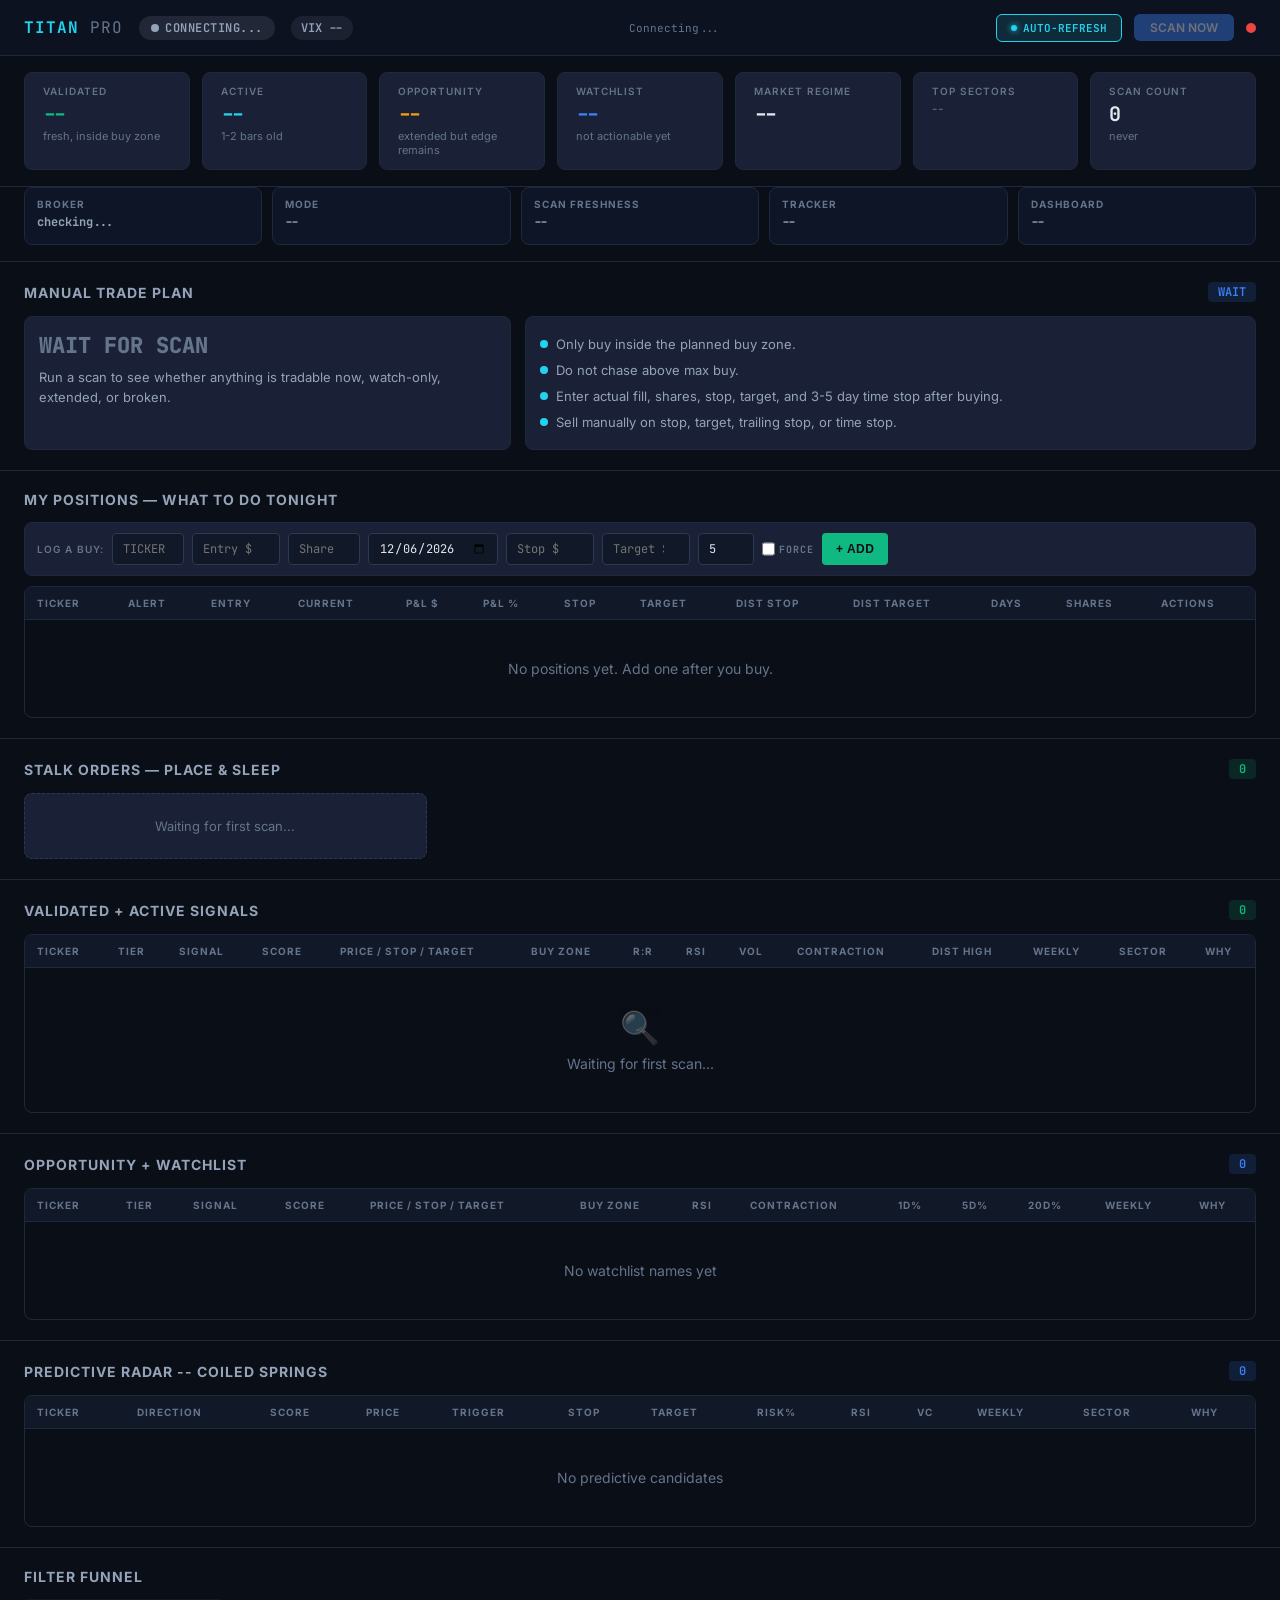
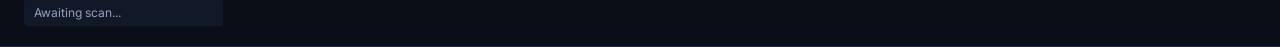
==== commit 6681b967: "Simplify manual dashboard workflow" ====
--- a/static/live.html
+++ b/static/live.html
@@ -247,6 +247,38 @@
   margin-top: 2px;
 }
 
+.health-row {
+  display: grid;
+  grid-template-columns: repeat(5, minmax(130px, 1fr));
+  gap: 10px;
+  padding: 0 24px 16px;
+  border-bottom: 1px solid var(--border);
+}
+.health-item {
+  background: rgba(15, 23, 42, 0.8);
+  border: 1px solid var(--border);
+  border-radius: var(--radius);
+  padding: 10px 12px;
+  min-height: 58px;
+}
+.health-label {
+  font-size: 10px;
+  color: var(--text-muted);
+  text-transform: uppercase;
+  letter-spacing: 1px;
+  font-weight: 700;
+  margin-bottom: 4px;
+}
+.health-value {
+  font-family: var(--font-mono);
+  font-size: 12px;
+  font-weight: 700;
+  color: var(--text-secondary);
+}
+.health-ok { color: var(--accent-green); }
+.health-warn { color: var(--accent-amber); }
+.health-bad { color: var(--accent-red); }
+
 /* --- MAIN LAYOUT ------------------------------------------------------- */
 .main-grid {
   display: grid;
@@ -282,6 +314,62 @@
   color: var(--accent-blue);
 }
 .section-badge.green { background: rgba(16, 185, 129, 0.15); color: var(--accent-green); }
+
+.manual-plan {
+  display: grid;
+  grid-template-columns: minmax(220px, 0.8fr) minmax(300px, 1.2fr);
+  gap: 14px;
+}
+.manual-plan-primary,
+.manual-plan-checklist {
+  border: 1px solid var(--border);
+  border-radius: var(--radius);
+  background: var(--bg-card);
+  padding: 14px;
+}
+.manual-plan-action {
+  font-family: var(--font-mono);
+  font-size: 22px;
+  font-weight: 800;
+  margin-bottom: 8px;
+}
+.manual-plan-buy { color: var(--accent-green); }
+.manual-plan-wait { color: var(--accent-amber); }
+.manual-plan-skip { color: var(--text-muted); }
+.manual-plan-text {
+  color: var(--text-secondary);
+  font-size: 13px;
+  line-height: 1.5;
+}
+.manual-plan-levels {
+  display: flex;
+  flex-wrap: wrap;
+  gap: 8px;
+  margin-top: 12px;
+}
+.manual-plan-level {
+  font-family: var(--font-mono);
+  font-size: 12px;
+  padding: 6px 8px;
+  border: 1px solid var(--border-light);
+  border-radius: 6px;
+}
+.manual-check {
+  display: flex;
+  align-items: center;
+  gap: 8px;
+  color: var(--text-secondary);
+  font-size: 13px;
+  padding: 5px 0;
+}
+.manual-check::before {
+  content: "";
+  width: 8px;
+  height: 8px;
+  border-radius: 50%;
+  background: var(--accent-cyan);
+  flex: 0 0 auto;
+}
 
 /* --- TABLE ------------------------------------------------------------- */
 .table-wrap {
@@ -926,6 +1014,8 @@
   .topbar { padding: 0 12px; flex-wrap: wrap; height: auto; min-height: 56px; gap: 8px; padding-top: 8px; padding-bottom: 8px; }
   .topbar-center { order: 3; width: 100%; justify-content: center; }
   .stats-row { padding: 12px; }
+  .health-row { grid-template-columns: 1fr 1fr; padding: 0 12px 12px; }
+  .manual-plan { grid-template-columns: 1fr; }
   .section { padding: 16px 12px; }
   .stat-card { min-width: 100px; padding: 8px 12px; }
   .stat-card .value { font-size: 16px; }
@@ -1006,6 +1096,49 @@
     <div class="label">Scan Count</div>
     <div class="value mono" id="stat-scans">0</div>
     <div class="sub" id="stat-last-scan">never</div>
+  </div>
+</div>
+
+<div class="health-row" id="health-row">
+  <div class="health-item">
+    <div class="health-label">Broker</div>
+    <div class="health-value" id="health-broker">checking...</div>
+  </div>
+  <div class="health-item">
+    <div class="health-label">Mode</div>
+    <div class="health-value" id="health-mode">--</div>
+  </div>
+  <div class="health-item">
+    <div class="health-label">Scan Freshness</div>
+    <div class="health-value" id="health-scan">--</div>
+  </div>
+  <div class="health-item">
+    <div class="health-label">Tracker</div>
+    <div class="health-value" id="health-positions">--</div>
+  </div>
+  <div class="health-item">
+    <div class="health-label">Dashboard</div>
+    <div class="health-value" id="health-dashboard">--</div>
+  </div>
+</div>
+
+<div class="section" id="section-manual-plan">
+  <div class="section-header">
+    <span class="section-title">Manual Trade Plan</span>
+    <span class="section-badge" id="manual-plan-badge">WAIT</span>
+  </div>
+  <div class="manual-plan">
+    <div class="manual-plan-primary">
+      <div class="manual-plan-action manual-plan-skip" id="manual-plan-action">WAIT FOR SCAN</div>
+      <div class="manual-plan-text" id="manual-plan-text">Run a scan to see whether anything is tradable now, watch-only, extended, or broken.</div>
+      <div class="manual-plan-levels" id="manual-plan-levels"></div>
+    </div>
+    <div class="manual-plan-checklist" id="manual-plan-checklist">
+      <div class="manual-check">Only buy inside the planned buy zone.</div>
+      <div class="manual-check">Do not chase above max buy.</div>
+      <div class="manual-check">Enter actual fill, shares, stop, target, and 3-5 day time stop after buying.</div>
+      <div class="manual-check">Sell manually on stop, target, trailing stop, or time stop.</div>
+    </div>
   </div>
 </div>
 
@@ -1210,6 +1343,33 @@
   const $ = id => document.getElementById(id);
   const money = v => `$${Number(v||0).toLocaleString(undefined,{minimumFractionDigits:2,maximumFractionDigits:2})}`;
   const pct = (v, d=1) => `${Number(v||0).toFixed(d)}%`;
+  const escapeHtml = v => String(v ?? "").replace(/[&<>"']/g, ch => ({
+    "&": "&amp;", "<": "&lt;", ">": "&gt;", '"': "&quot;", "'": "&#39;"
+  }[ch]));
+
+  function dashboardToken() {
+    return localStorage.getItem("titanDashboardToken") || "";
+  }
+
+  function authHeaders(headers) {
+    const out = Object.assign({}, headers || {});
+    const token = dashboardToken();
+    if (token && !out.Authorization) out.Authorization = `Bearer ${token}`;
+    return out;
+  }
+
+  async function apiFetch(url, options = {}, retry = true) {
+    const opts = Object.assign({}, options, {headers: authHeaders(options.headers)});
+    const response = await fetch(url, opts);
+    if (response.status === 401 && retry) {
+      const token = prompt("Dashboard token:");
+      if (token) {
+        localStorage.setItem("titanDashboardToken", token.trim());
+        return apiFetch(url, options, false);
+      }
+    }
+    return response;
+  }
 
   function regimeClass(regime) {
     const s = String(regime||"").toUpperCase();
@@ -1275,6 +1435,124 @@
     const s = Math.floor(diff % 60);
     statusEl.textContent = `Next scan in ${m}:${String(s).padStart(2,"0")}`;
     statusEl.className = "scan-status";
+  }
+
+  async function loadHealth() {
+    try {
+      const r = await fetch("/api/health");
+      if (!r.ok) return;
+      renderHealth(await r.json());
+    } catch (e) {
+      console.error("loadHealth failed:", e);
+    }
+  }
+
+  function renderHealth(h) {
+    const broker = $("health-broker");
+    const mode = $("health-mode");
+    const scan = $("health-scan");
+    const positions = $("health-positions");
+    const dashboard = $("health-dashboard");
+    if (!broker || !mode || !scan || !positions || !dashboard) return;
+
+    broker.textContent = h.alpaca_keys_configured ? "KEYS LOADED" : "NO KEYS";
+    broker.className = `health-value ${h.alpaca_keys_configured ? "health-ok" : "health-warn"}`;
+
+    mode.textContent = String(h.broker_mode || "paper").toUpperCase();
+    mode.className = `health-value ${h.broker_mode === "live" ? "health-warn" : "health-ok"}`;
+
+    if (h.is_scanning) {
+      scan.textContent = "SCANNING";
+      scan.className = "health-value health-ok";
+    } else if (h.scan_age_minutes == null) {
+      scan.textContent = "NO SCAN YET";
+      scan.className = "health-value health-warn";
+    } else {
+      scan.textContent = `${Number(h.scan_age_minutes).toFixed(0)}M AGO`;
+      scan.className = `health-value ${h.scan_stale ? "health-warn" : "health-ok"}`;
+    }
+
+    positions.textContent = h.positions_ok ? "OK" : "BLOCKED";
+    positions.className = `health-value ${h.positions_ok ? "health-ok" : "health-bad"}`;
+    positions.title = h.positions_error || "";
+
+    dashboard.textContent = h.dashboard_auth ? "TOKEN ON" : "LOCAL OPEN";
+    dashboard.className = `health-value ${h.dashboard_auth ? "health-ok" : "health-warn"}`;
+  }
+
+  function renderManualPlan(data) {
+    const action = $("manual-plan-action");
+    const text = $("manual-plan-text");
+    const levels = $("manual-plan-levels");
+    const badge = $("manual-plan-badge");
+    if (!action || !text || !levels || !badge) return;
+
+    const decision = data.trade_decision || null;
+    const stalkOrders = data.stalk_orders || [];
+    const inZone = stalkOrders.filter(o =>
+      !o.already_held &&
+      o.live_status === "IN_ZONE" &&
+      !["HIGH", "UNKNOWN"].includes((o.event_risk || {}).status || "")
+    );
+    const blocked = stalkOrders.filter(o => ["BROKEN", "PAST_MAX_BUY"].includes(o.live_status));
+
+    levels.innerHTML = "";
+    if (decision && decision.action === "BUY") {
+      const c = decision.candidate || {};
+      action.textContent = `BUY ${decision.ticker}`;
+      action.className = "manual-plan-action manual-plan-buy";
+      badge.textContent = "TRADEABLE";
+      badge.className = "section-badge green";
+      text.textContent = decision.reason || "Candidate is actionable only while price stays inside the plan.";
+      levels.innerHTML = [
+        ["Limit", c.limit_price],
+        ["Stop", c.stop_price],
+        ["Target", c.target_price],
+        ["Risk", c.risk_dollars],
+      ].filter(([, v]) => v != null).map(([k, v]) =>
+        `<div class="manual-plan-level">${k}: ${k === "Risk" ? "$" + Number(v || 0).toFixed(0) : money(v)}</div>`
+      ).join("");
+      return;
+    }
+
+    if (inZone.length) {
+      const best = inZone[0];
+      action.textContent = `REVIEW ${best.ticker}`;
+      action.className = "manual-plan-action manual-plan-wait";
+      badge.textContent = "VERIFY";
+      badge.className = "section-badge";
+      text.textContent = "A candidate is inside the live buy zone, but the final decision did not issue a clean BUY. Verify the plan before buying manually.";
+      levels.innerHTML = `
+        <div class="manual-plan-level">Limit: ${money(best.limit_price)}</div>
+        <div class="manual-plan-level">Stop: ${money(best.stop_price)}</div>
+        <div class="manual-plan-level">Target: ${money(best.target_price)}</div>
+      `;
+      return;
+    }
+
+    if (decision && decision.action === "WAIT") {
+      action.textContent = "WAIT";
+      action.className = "manual-plan-action manual-plan-wait";
+      badge.textContent = "WAIT";
+      badge.className = "section-badge";
+      text.textContent = decision.reason || "Best setup is blocked or not inside the buy plan.";
+      return;
+    }
+
+    if (blocked.length) {
+      action.textContent = "DO NOT CHASE";
+      action.className = "manual-plan-action manual-plan-skip";
+      badge.textContent = "BLOCKED";
+      badge.className = "section-badge";
+      text.textContent = `${blocked.length} stalk candidate${blocked.length === 1 ? "" : "s"} are broken or past max buy. Wait for a new setup.`;
+      return;
+    }
+
+    action.textContent = "NO TRADE";
+    action.className = "manual-plan-action manual-plan-skip";
+    badge.textContent = "CASH";
+    badge.className = "section-badge";
+    text.textContent = "No clean manual swing entry is available from this scan.";
   }
 
   // ---- Render: Pro Scan Results ----------------------------------------
@@ -1352,6 +1630,7 @@
       ab.className = "alert-banner visible alert-quiet";
       ab.innerHTML = `<strong>QUIET</strong> &mdash; No setups found. Cash is a position.`;
     }
+    renderManualPlan(data);
 
     // Daily loss cap banner
     const lcb = $("loss-cap-banner");
@@ -1682,7 +1961,7 @@
   // ---- My Positions ----------------------------------------------------
   async function loadMyPositions() {
     try {
-      const r = await fetch("/api/my-positions");
+      const r = await apiFetch("/api/my-positions");
       if (!r.ok) return;
       const body = await r.json();
       renderMyPositions(body.positions || [], body.summary || {});
@@ -1852,7 +2131,7 @@
         ticker, entry_price: entry, shares,
         ...(stop != null ? { stop } : {}),
       });
-      const r = await fetch(`/api/my-positions/validate?${qs}`);
+      const r = await apiFetch(`/api/my-positions/validate?${qs}`);
       if (!r.ok) { panel.style.display = "none"; return; }
       const body = await r.json();
       if (body.status !== "success") { panel.style.display = "none"; return; }
@@ -1927,7 +2206,7 @@
     }
 
     try {
-      const r = await fetch("/api/my-positions", {
+      const r = await apiFetch("/api/my-positions", {
         method: "POST",
         headers: {"Content-Type": "application/json"},
         body: JSON.stringify({
@@ -1992,7 +2271,7 @@
       alert("Invalid exit price.");
       return;
     }
-    const r = await fetch(`/api/my-positions/${id}/close`, {
+    const r = await apiFetch(`/api/my-positions/${id}/close`, {
       method: "POST",
       headers: {"Content-Type": "application/json"},
       body: JSON.stringify({exit_price: exit, reason: "MANUAL"}),
@@ -2006,7 +2285,7 @@
 
   async function deletePosition(id) {
     if (!confirm("Delete this position from the tracker? (Doesn't touch real brokerage.)")) return;
-    const r = await fetch(`/api/my-positions/${id}`, {method: "DELETE"});
+    const r = await apiFetch(`/api/my-positions/${id}`, {method: "DELETE"});
     if (!r.ok) {
       alert("Failed to delete.");
       return;
@@ -2023,7 +2302,7 @@
       return;
     }
     try {
-      const r = await fetch(`/api/my-positions/plan/${encodeURIComponent(ticker)}`);
+      const r = await apiFetch(`/api/my-positions/plan/${encodeURIComponent(ticker)}`);
       const body = await r.json();
       if (body.status !== "success") {
         hint.className = "plan-hint";
@@ -2078,6 +2357,7 @@
         if (msg.type === "scan_result") {
           scanResultCount++;
           renderScanResult(msg.data);
+          loadHealth();
 
           // Auto-refresh: visual flash to signal new data (WS already renders in-place)
           if (autoRefresh && scanResultCount > 1) {
@@ -2100,9 +2380,17 @@
     };
   }
 
-  window.requestScan = function() {
-    if (ws && ws.readyState === WebSocket.OPEN) {
-      ws.send(JSON.stringify({action: "scan_now"}));
+  window.requestScan = async function() {
+    const btn = $("btn-scan");
+    if (btn) btn.disabled = true;
+    try {
+      const r = await apiFetch("/api/scan-now", {method: "POST"});
+      if (!r.ok) {
+        const body = await r.json().catch(() => ({}));
+        $("scan-status").textContent = body.detail || body.message || "Scan request failed";
+      }
+    } finally {
+      setTimeout(() => { if (btn) btn.disabled = false; }, 1500);
     }
   };
 
@@ -2136,7 +2424,9 @@
   })();
 
   loadMyPositions();
+  loadHealth();
   setInterval(loadMyPositions, 60000);  // refresh alerts every minute between scans
+  setInterval(loadHealth, 60000);
 
   // Update "time ago" labels every 30s
   setInterval(() => {
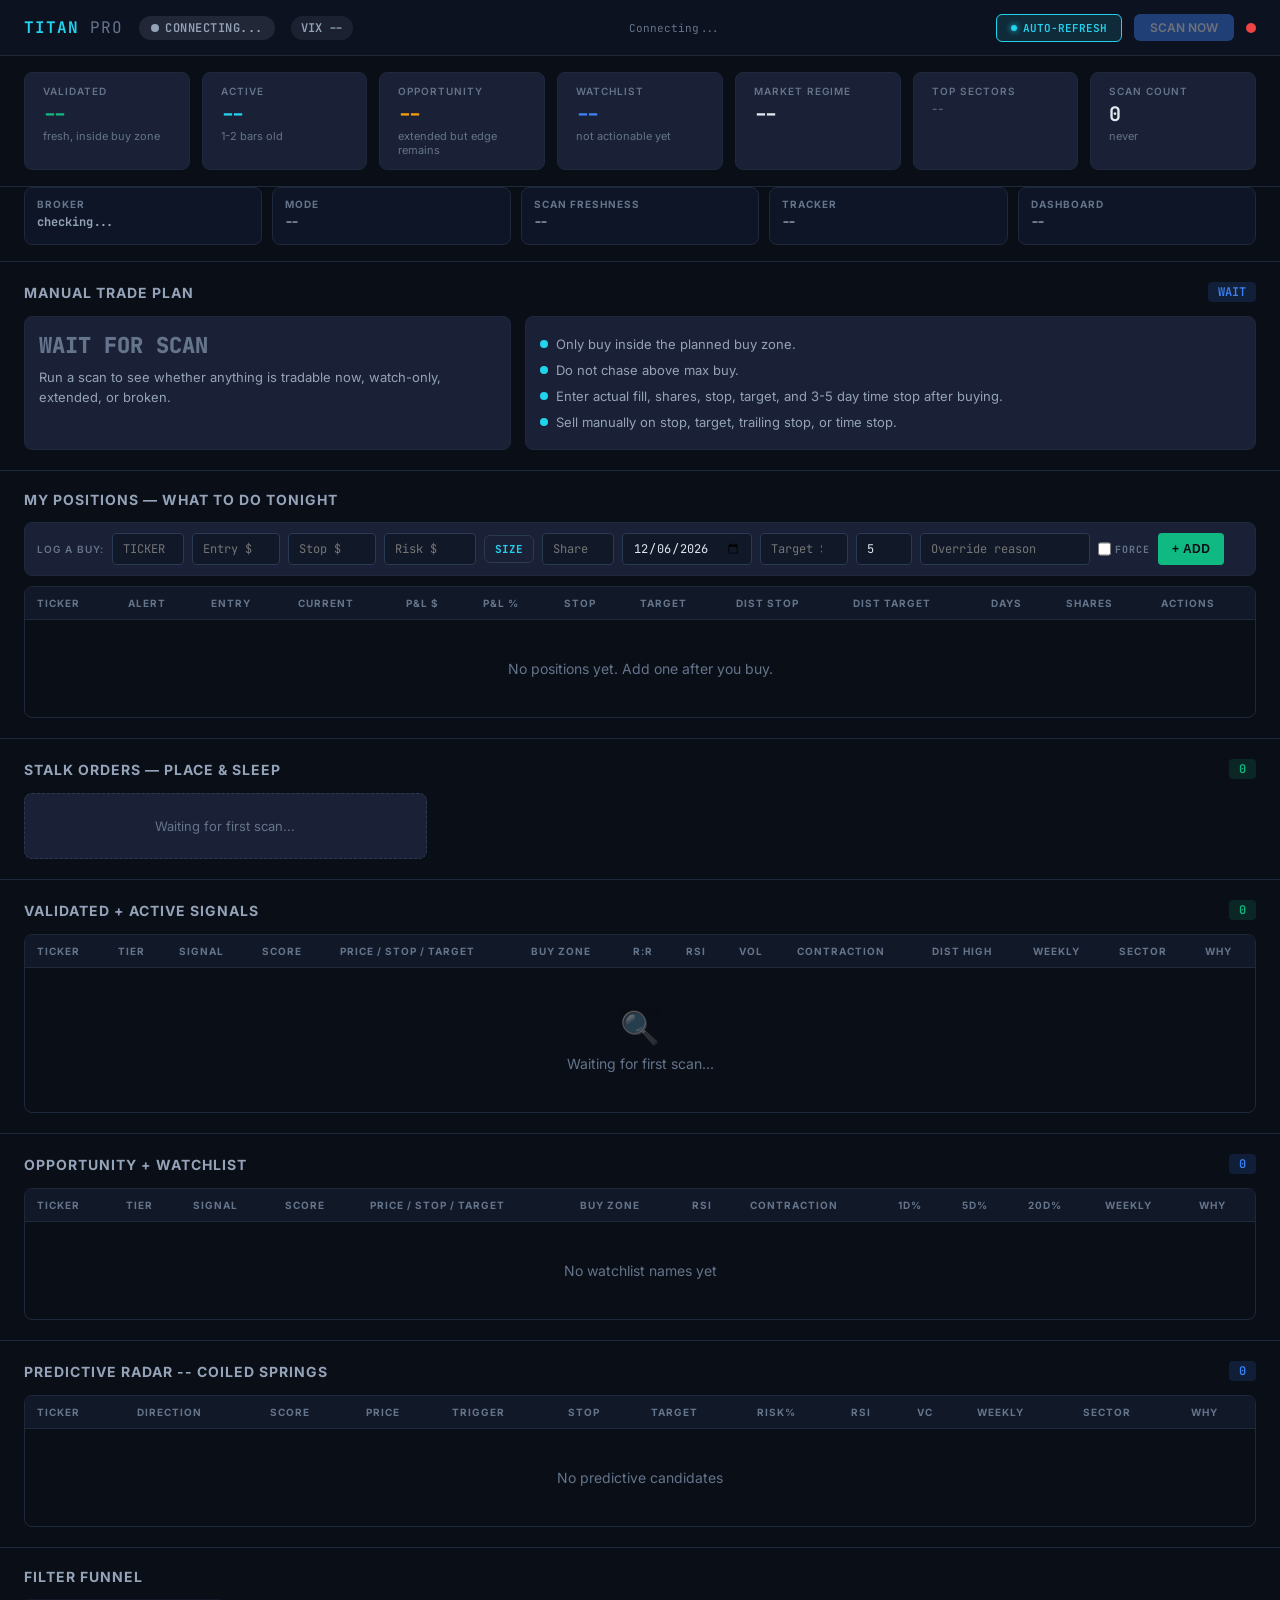
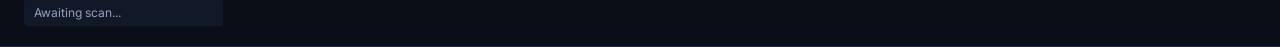
==== commit e61f4fc2: "Add trading discipline safeguards" ====
--- a/static/live.html
+++ b/static/live.html
@@ -891,8 +891,10 @@
 .position-add-row input.w-ticker { width: 72px; text-transform: uppercase; }
 .position-add-row input.w-price { width: 88px; }
 .position-add-row input.w-shares { width: 72px; }
+.position-add-row input.w-risk { width: 92px; }
 .position-add-row input.w-date { width: 130px; }
 .position-add-row input.w-days { width: 56px; }
+.position-add-row input.w-reason { width: 170px; }
 .position-add-row .add-label {
   font-size: 10px;
   font-weight: 600;
@@ -914,6 +916,18 @@
 }
 .position-add-row .btn-add:hover { filter: brightness(1.1); }
 .position-add-row .btn-add:disabled { opacity: 0.4; cursor: not-allowed; }
+.position-add-row .btn-size {
+  background: transparent;
+  border: 1px solid var(--border-light);
+  color: var(--accent-cyan);
+  padding: 6px 10px;
+  border-radius: 6px;
+  font-size: 11px;
+  font-weight: 700;
+  cursor: pointer;
+  font-family: var(--font-mono);
+}
+.position-add-row .btn-size:hover { border-color: var(--accent-cyan); }
 .position-add-row .plan-hint {
   font-size: 11px;
   color: var(--accent-cyan);
@@ -1155,11 +1169,14 @@
       <span class="add-label">Log a buy:</span>
       <input id="pos-ticker" class="w-ticker" placeholder="TICKER" maxlength="6" autocomplete="off">
       <input id="pos-entry" class="w-price" type="number" step="0.01" min="0" placeholder="Entry $">
+      <input id="pos-stop" class="w-price" type="number" step="0.01" min="0" placeholder="Stop $">
+      <input id="pos-risk" class="w-risk" type="number" step="1" min="1" placeholder="Risk $" title="Risk dollars to size shares">
+      <button class="btn-size" type="button" onclick="sizePosition()">SIZE</button>
       <input id="pos-shares" class="w-shares" type="number" step="1" min="1" placeholder="Shares">
       <input id="pos-date" class="w-date" type="date" title="Entry date">
-      <input id="pos-stop" class="w-price" type="number" step="0.01" min="0" placeholder="Stop $">
       <input id="pos-target" class="w-price" type="number" step="0.01" min="0" placeholder="Target $">
       <input id="pos-timestop" class="w-days" type="number" step="1" min="1" max="60" placeholder="Days" value="5" title="Time-stop in business days (swing default: 5)">
+      <input id="pos-override-reason" class="w-reason" placeholder="Override reason" autocomplete="off">
       <label style="display:inline-flex;align-items:center;gap:4px;font-size:10px;color:var(--text-muted);font-family:var(--font-mono);font-weight:700;letter-spacing:1px;cursor:pointer">
         <input type="checkbox" id="pos-force" style="margin:0">FORCE
       </label>
@@ -1478,6 +1495,11 @@
 
     dashboard.textContent = h.dashboard_auth ? "TOKEN ON" : "LOCAL OPEN";
     dashboard.className = `health-value ${h.dashboard_auth ? "health-ok" : "health-warn"}`;
+
+    const riskInput = $("pos-risk");
+    if (riskInput && !riskInput.value && h.default_risk_dollars) {
+      riskInput.value = Number(h.default_risk_dollars).toFixed(0);
+    }
   }
 
   function renderManualPlan(data) {
@@ -2188,6 +2210,37 @@
     _preflightTimer = setTimeout(runPreflight, 400);
   }
 
+  async function sizePosition() {
+    const entry = parseFloat($("pos-entry").value);
+    const stop = parseFloat($("pos-stop").value);
+    const risk = parseFloat($("pos-risk").value);
+    const hint = $("pos-add-hint");
+    if (!entry || !stop || !risk) {
+      hint.className = "error-hint";
+      hint.textContent = "Entry, stop, and risk dollars are required to size.";
+      return;
+    }
+    try {
+      const qs = new URLSearchParams({entry_price: entry, stop, risk_dollars: risk});
+      const r = await apiFetch(`/api/position-size?${qs}`);
+      const body = await r.json().catch(() => ({}));
+      if (!r.ok || body.status !== "success") {
+        const detail = body.detail || {};
+        hint.className = "error-hint";
+        hint.textContent = detail.msg || "Could not calculate size.";
+        return;
+      }
+      $("pos-shares").value = body.shares;
+      hint.className = "plan-hint";
+      hint.textContent = `Sized ${body.shares} shares, estimated risk $${Number(body.estimated_risk || 0).toFixed(2)}.`;
+      schedulePreflight();
+    } catch (e) {
+      hint.className = "error-hint";
+      hint.textContent = "Sizing failed.";
+    }
+  }
+  window.sizePosition = sizePosition;
+
   async function addPosition() {
     const ticker = ($("pos-ticker").value || "").toUpperCase().trim();
     const entry = parseFloat($("pos-entry").value);
@@ -2197,6 +2250,7 @@
     const target = $("pos-target").value ? parseFloat($("pos-target").value) : null;
     const timeStop = parseInt($("pos-timestop").value) || 5;
     const force = $("pos-force") ? $("pos-force").checked : false;
+    const overrideReason = ($("pos-override-reason").value || "").trim() || null;
     const hint = $("pos-add-hint");
 
     if (!ticker || !entry || !shares) {
@@ -2212,6 +2266,7 @@
         body: JSON.stringify({
           ticker, entry_price: entry, shares,
           entry_date: entryDate, stop, target, time_stop_days: timeStop, force,
+          override_reason: overrideReason,
         }),
       });
       if (!r.ok) {
@@ -2239,6 +2294,9 @@
             case "NOT_CURRENT_BUY":
               hint.textContent = `${detail.msg}`;
               break;
+            case "STALE_SCAN":
+              hint.textContent = `${detail.msg}`;
+              break;
             default:
               hint.textContent = detail.msg || JSON.stringify(detail);
           }
@@ -2251,6 +2309,7 @@
       $("pos-shares").value = "";
       $("pos-stop").value = "";
       $("pos-target").value = "";
+      $("pos-override-reason").value = "";
       if ($("pos-force")) $("pos-force").checked = false;
       $("pos-preflight").style.display = "none";
       hint.className = "plan-hint";
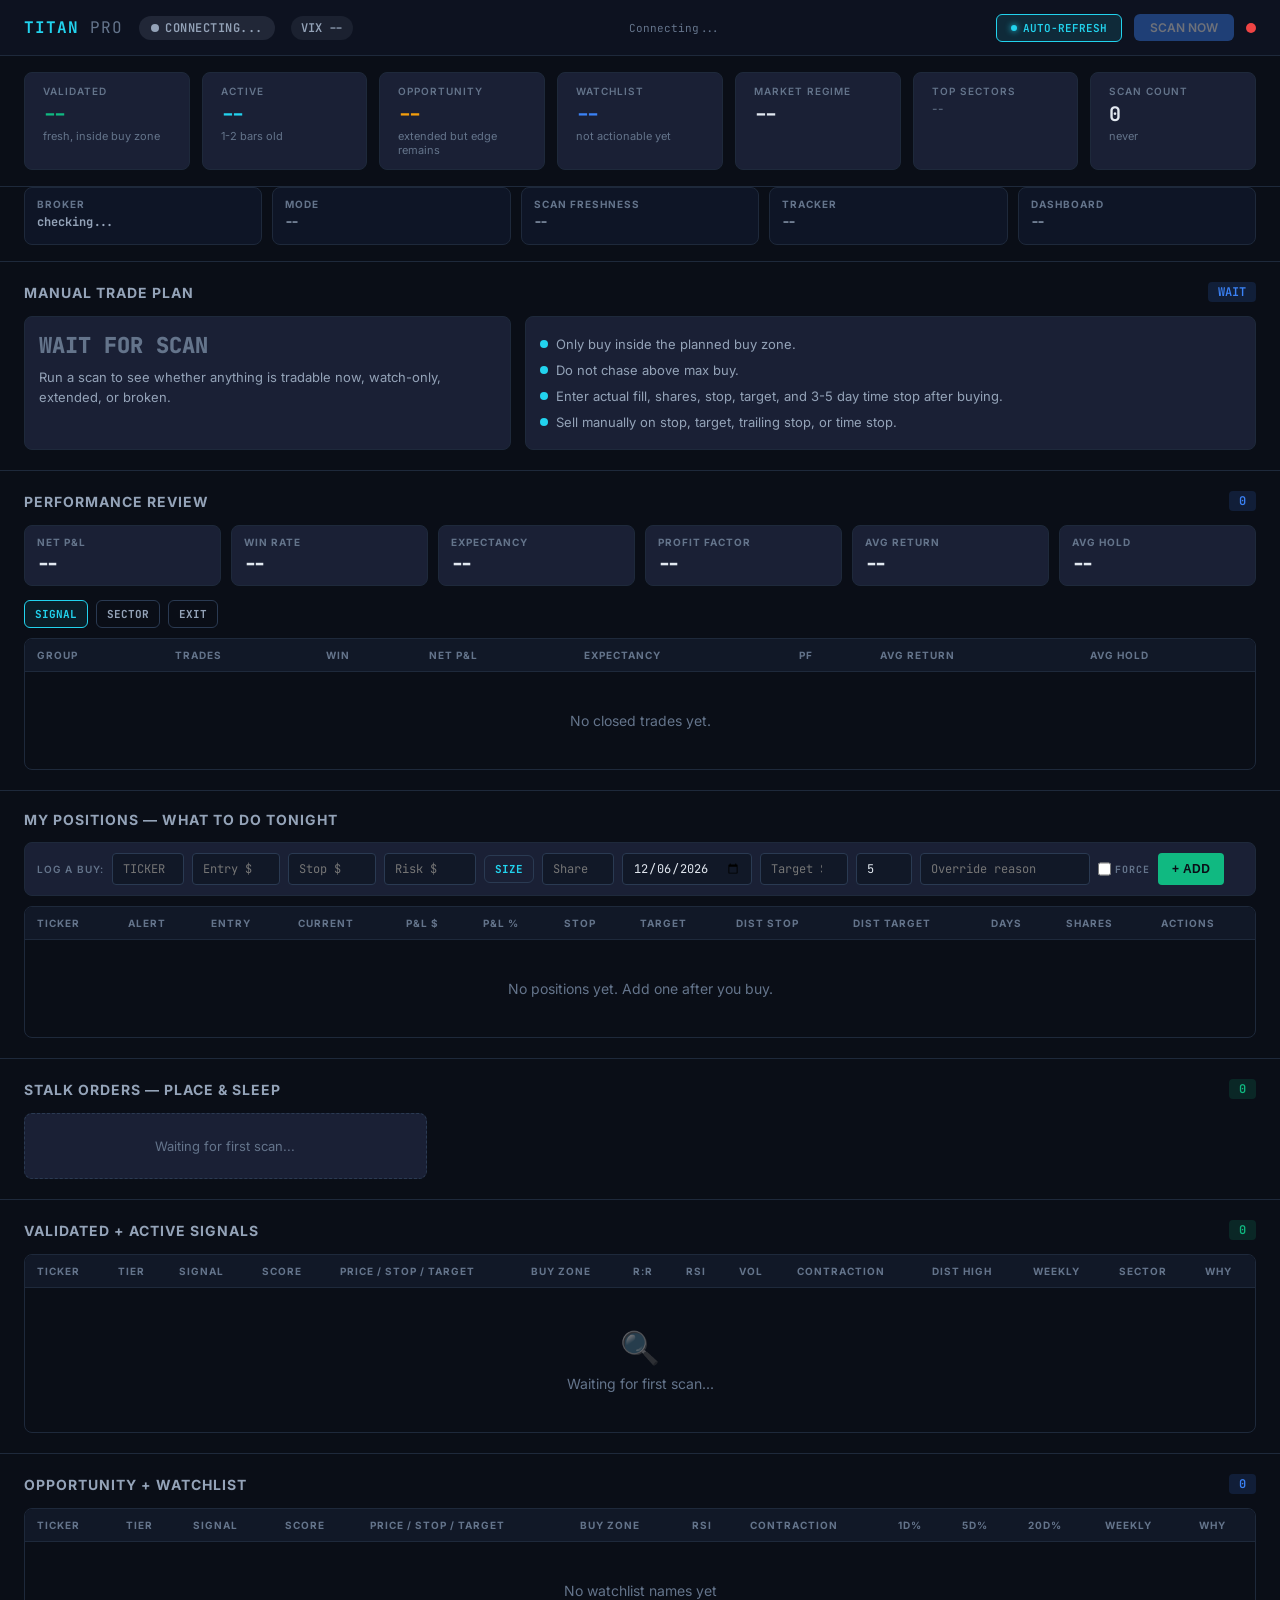
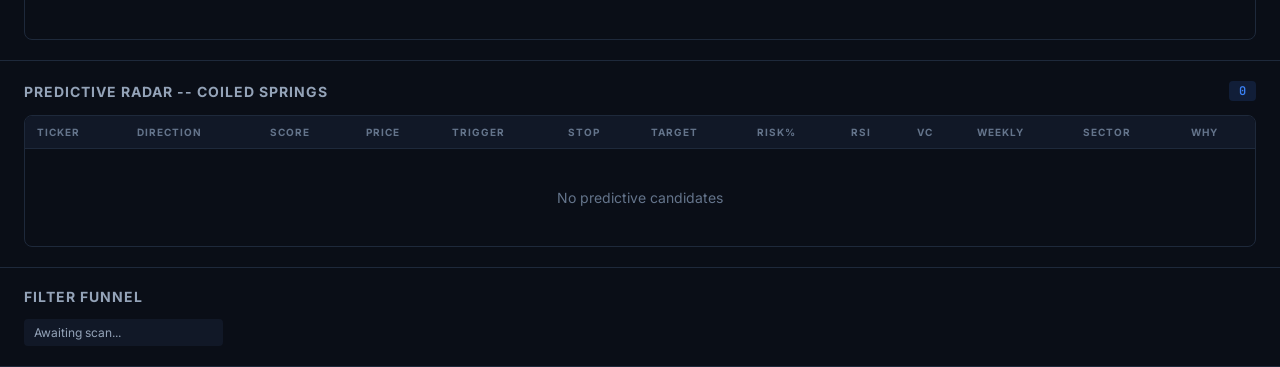
==== commit fe0724c6: "Add manual trading performance review" ====
--- a/static/live.html
+++ b/static/live.html
@@ -371,6 +371,58 @@
   flex: 0 0 auto;
 }
 
+.perf-grid {
+  display: grid;
+  grid-template-columns: repeat(6, minmax(110px, 1fr));
+  gap: 10px;
+  margin-bottom: 14px;
+}
+.perf-card {
+  background: var(--bg-card);
+  border: 1px solid var(--border);
+  border-radius: var(--radius);
+  padding: 10px 12px;
+}
+.perf-card .label {
+  font-size: 10px;
+  color: var(--text-muted);
+  text-transform: uppercase;
+  letter-spacing: 1px;
+  font-weight: 700;
+}
+.perf-card .value {
+  margin-top: 4px;
+  font-family: var(--font-mono);
+  font-size: 18px;
+  font-weight: 800;
+}
+.perf-warning {
+  color: var(--accent-amber);
+  font-size: 12px;
+  margin-bottom: 10px;
+}
+.perf-tabs {
+  display: flex;
+  gap: 8px;
+  margin-bottom: 10px;
+}
+.perf-tab {
+  background: transparent;
+  border: 1px solid var(--border-light);
+  color: var(--text-secondary);
+  border-radius: 6px;
+  padding: 6px 10px;
+  font-family: var(--font-mono);
+  font-size: 11px;
+  font-weight: 700;
+  cursor: pointer;
+}
+.perf-tab.active {
+  border-color: var(--accent-cyan);
+  color: var(--accent-cyan);
+  background: rgba(34, 211, 238, 0.08);
+}
+
 /* --- TABLE ------------------------------------------------------------- */
 .table-wrap {
   overflow-x: auto;
@@ -1030,6 +1082,7 @@
   .stats-row { padding: 12px; }
   .health-row { grid-template-columns: 1fr 1fr; padding: 0 12px 12px; }
   .manual-plan { grid-template-columns: 1fr; }
+  .perf-grid { grid-template-columns: 1fr 1fr; }
   .section { padding: 16px 12px; }
   .stat-card { min-width: 100px; padding: 8px 12px; }
   .stat-card .value { font-size: 16px; }
@@ -1153,6 +1206,46 @@
       <div class="manual-check">Enter actual fill, shares, stop, target, and 3-5 day time stop after buying.</div>
       <div class="manual-check">Sell manually on stop, target, trailing stop, or time stop.</div>
     </div>
+  </div>
+</div>
+
+<div class="section" id="section-performance">
+  <div class="section-header">
+    <span class="section-title">Performance Review</span>
+    <span class="section-badge" id="performance-count-badge">0</span>
+  </div>
+  <div id="performance-warning" class="perf-warning"></div>
+  <div class="perf-grid">
+    <div class="perf-card"><div class="label">Net P&amp;L</div><div class="value" id="perf-net">--</div></div>
+    <div class="perf-card"><div class="label">Win Rate</div><div class="value" id="perf-winrate">--</div></div>
+    <div class="perf-card"><div class="label">Expectancy</div><div class="value" id="perf-expectancy">--</div></div>
+    <div class="perf-card"><div class="label">Profit Factor</div><div class="value" id="perf-pf">--</div></div>
+    <div class="perf-card"><div class="label">Avg Return</div><div class="value" id="perf-avg-return">--</div></div>
+    <div class="perf-card"><div class="label">Avg Hold</div><div class="value" id="perf-hold">--</div></div>
+  </div>
+  <div class="perf-tabs">
+    <button class="perf-tab active" id="perf-tab-signal" onclick="renderPerformanceTable('signal')">SIGNAL</button>
+    <button class="perf-tab" id="perf-tab-sector" onclick="renderPerformanceTable('sector')">SECTOR</button>
+    <button class="perf-tab" id="perf-tab-exit" onclick="renderPerformanceTable('exit')">EXIT</button>
+  </div>
+  <div class="table-wrap">
+    <table>
+      <thead>
+        <tr>
+          <th>Group</th>
+          <th>Trades</th>
+          <th>Win</th>
+          <th>Net P&amp;L</th>
+          <th>Expectancy</th>
+          <th>PF</th>
+          <th>Avg Return</th>
+          <th>Avg Hold</th>
+        </tr>
+      </thead>
+      <tbody id="performance-body">
+        <tr><td colspan="8" class="empty-state"><p>No closed trades yet.</p></td></tr>
+      </tbody>
+    </table>
   </div>
 </div>
 
@@ -2133,6 +2226,85 @@
     window.__prevSellAlertCount = sellCount;
   }
 
+  let performanceData = null;
+  let performanceMode = "signal";
+
+  async function loadPerformance() {
+    try {
+      const r = await apiFetch("/api/performance");
+      if (!r.ok) return;
+      performanceData = await r.json();
+      renderPerformanceSummary(performanceData);
+      renderPerformanceTable(performanceMode);
+    } catch (e) {
+      console.error("loadPerformance failed:", e);
+    }
+  }
+
+  function perfMoney(v) {
+    const n = Number(v || 0);
+    return `${n < 0 ? "-" : ""}$${Math.abs(n).toFixed(2)}`;
+  }
+
+  function perfClass(v) {
+    const n = Number(v || 0);
+    if (n > 0) return "text-green";
+    if (n < 0) return "text-red";
+    return "text-muted";
+  }
+
+  function renderPerformanceSummary(report) {
+    const overall = report.overall || {};
+    $("performance-count-badge").textContent = overall.trades || 0;
+    $("perf-net").textContent = perfMoney(overall.net_pnl_dollars);
+    $("perf-net").className = `value ${perfClass(overall.net_pnl_dollars)}`;
+    $("perf-winrate").textContent = `${Number(overall.win_rate || 0).toFixed(1)}%`;
+    $("perf-expectancy").textContent = perfMoney(overall.expectancy_dollars);
+    $("perf-expectancy").className = `value ${perfClass(overall.expectancy_dollars)}`;
+    $("perf-pf").textContent = overall.profit_factor == null ? "--" : Number(overall.profit_factor).toFixed(2);
+    $("perf-avg-return").textContent = `${Number(overall.avg_return_pct || 0).toFixed(2)}%`;
+    $("perf-hold").textContent = overall.avg_hold_days == null ? "--" : `${Number(overall.avg_hold_days).toFixed(1)}D`;
+
+    const warning = $("performance-warning");
+    if (report.sample_warning) {
+      warning.textContent = `Sample size is small: ${overall.trades || 0}/${report.min_review_trades} closed trades. Do not trust strategy rankings yet.`;
+    } else {
+      warning.textContent = "";
+    }
+  }
+
+  function renderPerformanceTable(mode = "signal") {
+    performanceMode = mode;
+    ["signal", "sector", "exit"].forEach(k => {
+      const tab = $(`perf-tab-${k}`);
+      if (tab) tab.classList.toggle("active", k === mode);
+    });
+    const tbody = $("performance-body");
+    if (!tbody || !performanceData) return;
+    const rows = mode === "sector"
+      ? performanceData.by_sector || []
+      : mode === "exit"
+        ? performanceData.by_exit_reason || []
+        : performanceData.by_signal_type || [];
+    if (!rows.length) {
+      tbody.innerHTML = '<tr><td colspan="8" class="empty-state"><p>No closed trades yet.</p></td></tr>';
+      return;
+    }
+    tbody.innerHTML = rows.map(row => `
+      <tr>
+        <td class="ticker-cell">${escapeHtml(row.name || "UNKNOWN")}</td>
+        <td class="mono">${row.trades || 0}</td>
+        <td class="mono">${Number(row.win_rate || 0).toFixed(1)}%</td>
+        <td class="mono ${perfClass(row.net_pnl_dollars)}">${perfMoney(row.net_pnl_dollars)}</td>
+        <td class="mono ${perfClass(row.expectancy_dollars)}">${perfMoney(row.expectancy_dollars)}</td>
+        <td class="mono">${row.profit_factor == null ? "--" : Number(row.profit_factor).toFixed(2)}</td>
+        <td class="mono">${Number(row.avg_return_pct || 0).toFixed(2)}%</td>
+        <td class="mono">${row.avg_hold_days == null ? "--" : Number(row.avg_hold_days).toFixed(1) + "D"}</td>
+      </tr>
+    `).join("");
+  }
+  window.renderPerformanceTable = renderPerformanceTable;
+
   // --- Preflight validator: fires as user types --------------------
   let _preflightTimer = null;
   async function runPreflight() {
@@ -2316,6 +2488,7 @@
       hint.textContent = "Added.";
       setTimeout(() => { hint.textContent = ""; }, 2000);
       await loadMyPositions();
+      await loadPerformance();
     } catch (e) {
       hint.className = "error-hint";
       hint.textContent = "Network error.";
@@ -2340,6 +2513,7 @@
       return;
     }
     await loadMyPositions();
+    await loadPerformance();
   }
 
   async function deletePosition(id) {
@@ -2350,6 +2524,7 @@
       return;
     }
     await loadMyPositions();
+    await loadPerformance();
   }
 
   // Auto-fill stop/target from the latest scan when user types a ticker
@@ -2427,6 +2602,7 @@
 
         if (msg.type === "my_positions_changed") {
           loadMyPositions();
+          loadPerformance();
         }
 
         if (msg.type === "scan_error") {
@@ -2483,8 +2659,10 @@
   })();
 
   loadMyPositions();
+  loadPerformance();
   loadHealth();
   setInterval(loadMyPositions, 60000);  // refresh alerts every minute between scans
+  setInterval(loadPerformance, 60000);
   setInterval(loadHealth, 60000);
 
   // Update "time ago" labels every 30s
